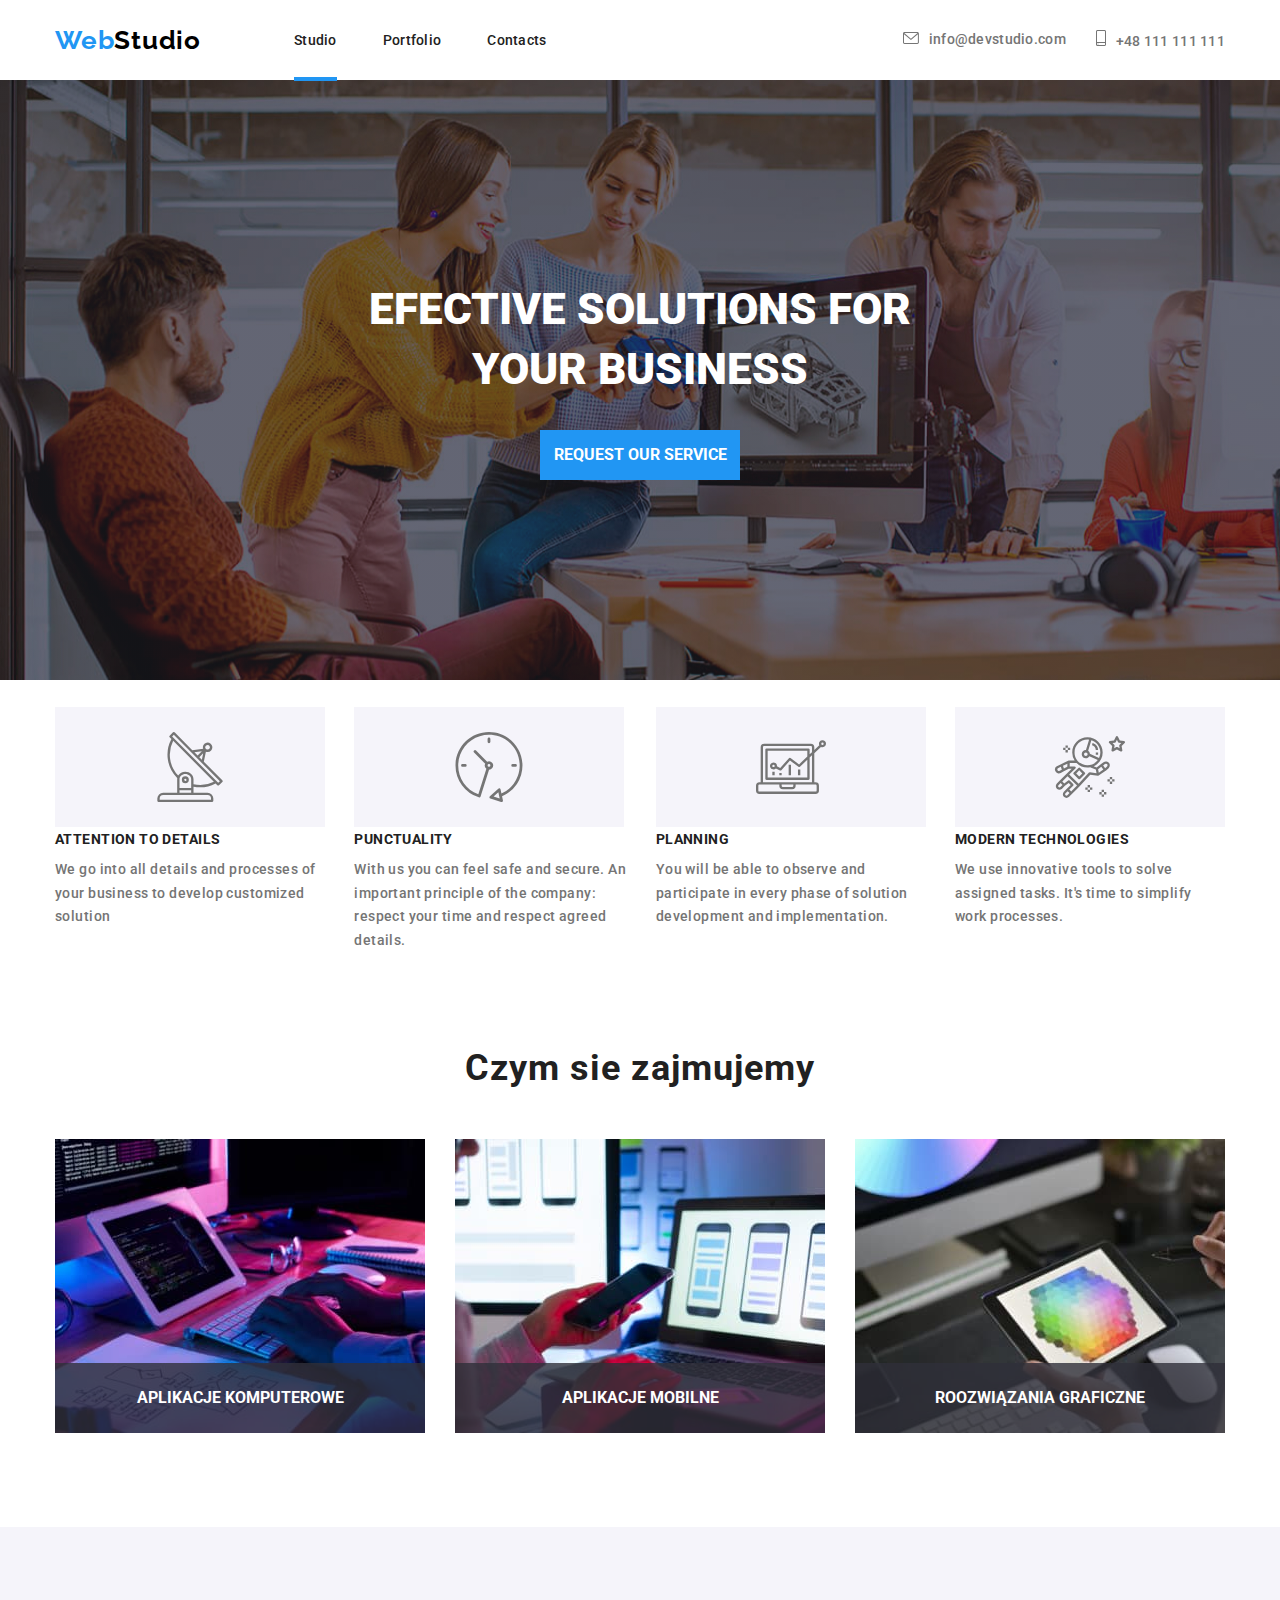
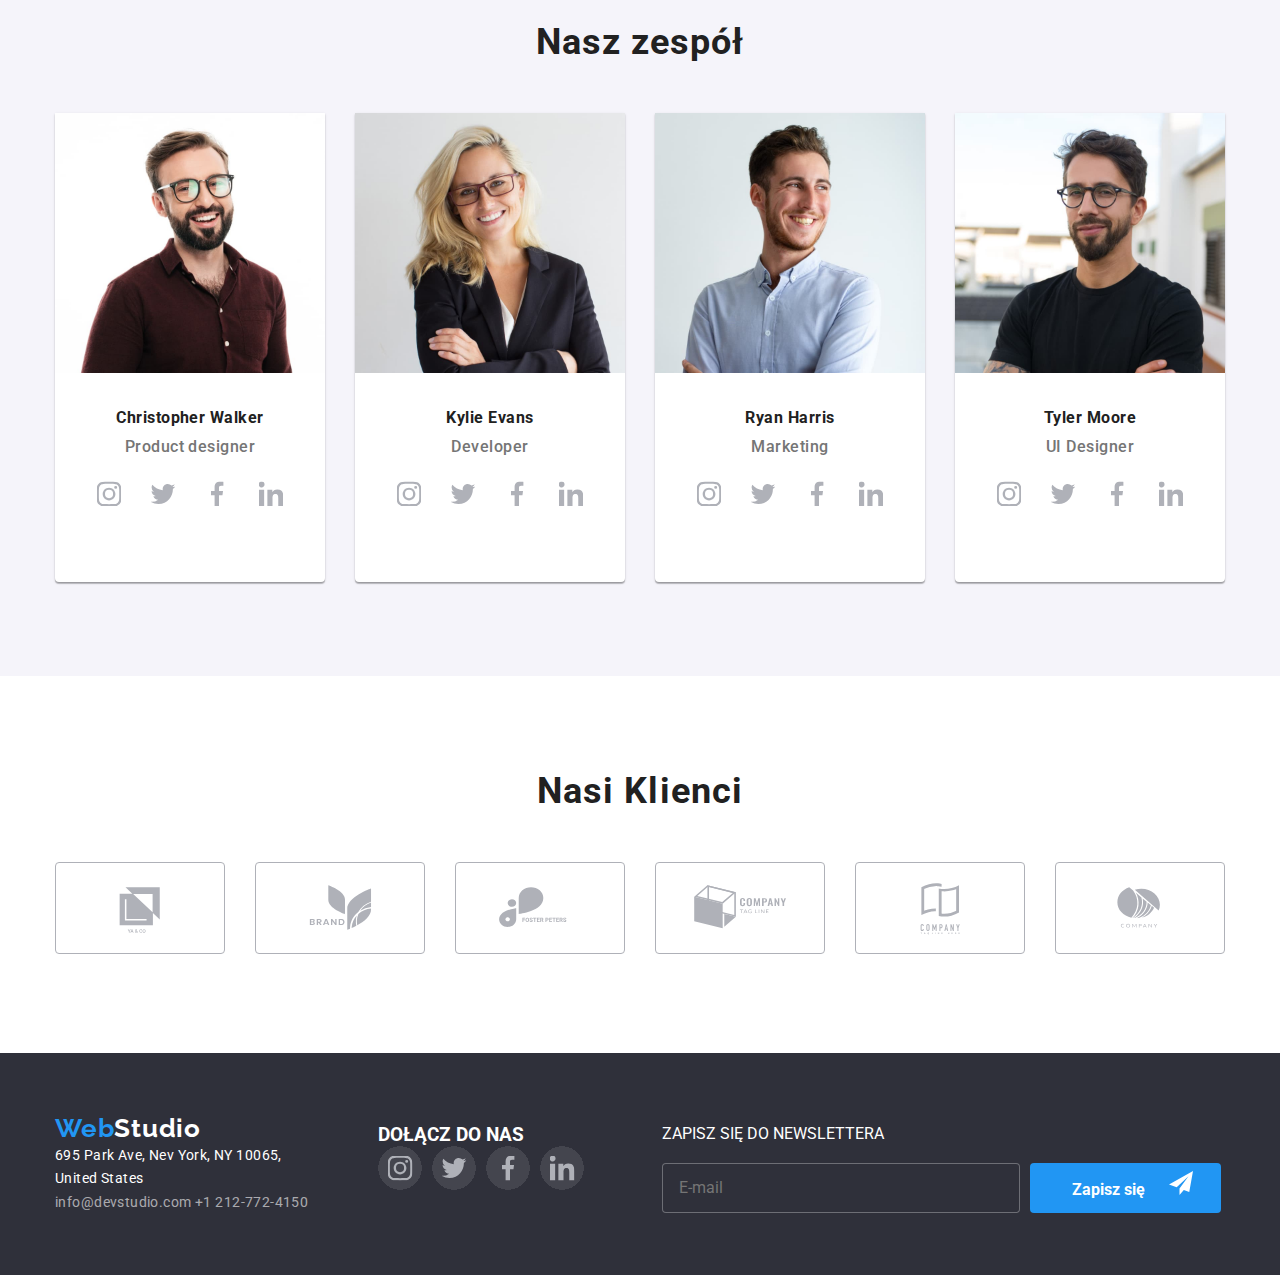
==== index.html @ 1c683b06 "Homework7" ====
<!DOCTYPE html>
<html lang="en">
<head>
    <meta charset="UTF-8">
    <meta http-equiv="X-UA-Compatible" content="IE=edge">
    <meta name="viewport" content="width=device-width, initial-scale=1.0">
    <title>Document</title>
 
    <link rel="stylesheet" href=./modern-normalize.css>
<link rel="stylesheet" href="./css/style.css">
<link rel="preconnect" href="https://fonts.googleapis.com">
<link rel="preconnect" href="https://fonts.gstatic.com" crossorigin>
<link href="https://fonts.googleapis.com/css2?family=Raleway:wght@700&family=Roboto:wght@400;500;700;900&display=swap" rel="stylesheet">
<link rel="stylesheet" href="node_modules/modern-normalize/modern-normalize.css">

</head>
<body> 
  <!-- Page header -->

  <header>
      <div class="container">
    <div class="header-container">
  
    
    <nav>
      <div class="header-navigation">
      <a class="header-navigation__logo" href="./index.html" ><span class="header-navigation__logo__logo1">Web</span><span class="header-navigation__logo__logo2">Studio</span></a>
      <ul class="header-navigation__item">
  <li>
    <a class="header-navigation__item__card1" href="#">Studio</a>
  </li>
  <li>
    <a class="header-navigation__item__card2" href="./portfolio.html">Portfolio</a>
  </li>
  <li>
    <a class="header-navigation__item__card2" href="./">Contacts</a>
  </li>
  </ul>
  </div>
  </nav>
  
   
 <div>
    <ul class="header-contact">
      <li>
      
  <a class="header-contact__linker" href="mailto:info@devstudio.com"><svg class="contact" width="16" height="12">
          <use href="./images/icons.svg/icons.svg#icon-envelope"></use>
        </svg>info@devstudio.com</a>
  </li>
  <li>
    
  <a class="header-contact__linker" href="tel:+48111111111"><svg class="contact" width="10" height="16">
          <use href="./images/icons.svg/icons.svg#icon-smartphone"></use>
        </svg>+48 111 111 111</a>
  </li>
  </ul>
</div>
</div>
      </div>
</header>


<main>
  <section>
    <div class="section-background">
  <div class="container">
  <h1 class="section-background__title" style="text-align:center" >EFECTIVE SOLUTIONS FOR<br>YOUR BUSINESS</h1>
    
  <button class="section-background__button" type="button" data-modal-open>REQUEST OUR SERVICE</button>
</div>
    </div>
</section>

<section class="section-description">
<div class="container">
  <h2 class="section-desription__header" style="text-align:center">NOWY NAGŁÓWEK DO SCHOWANIA W CSS</h2>
  
<ul class="section-description__list">
  <li><svg class="section-description__list__icon" width="270" height="120">
          <use href="./images/icons.svg/icons.svg#icon-antenna"></use>
        </svg><h3 class="section-description__list__text-title">ATTENTION TO DETAILS</h3><p class="section-description__list__text-details">We go into all details and processes of your business to develop customized solution</p></li>
  <li><svg class="section-description__list__icon" width="270" height="120">
          <use href="./images/icons.svg/icons.svg#icon-clock"></use>
        </svg><h3 class="section-description__list__text-title">PUNCTUALITY</h3><p class="section-description__list__text-details"> With us you can feel safe and secure. An important principle of the company: respect your time and respect agreed details.</p></li>
  <li><svg class="section-description__list__icon" width="270" height="120">
          <use href="./images/icons.svg/icons.svg#icon-diagram"></use>
        </svg><h3 class="section-description__list__text-title">PLANNING</h3><p class="section-description__list__text-details"> You will be able to observe and participate in every phase of solution development and implementation.</p></li>
  <li><svg class="section-description__list__icon" width="270" height="120">
          <use href="./images/icons.svg/icons.svg#icon-astronaut"></use>
        </svg><h3 class="section-description__list__text-title">MODERN TECHNOLOGIES</h3><p class="section-description__list__text-details"> We use innovative tools to solve assigned tasks. It's time to simplify work processes.</p></li>
</ul>
</div>
</section>


<section class="section-activity">
  <div class="container">
  <h2 class="section-activity__header" style="text-align:center">Czym sie zajmujemy</h2>
  <ul class="section-activity__list">

<li>
  <figure class="section-activity__pictutre">
  <img src="./images/img1.jpg" alt="Desktop apps" width="370" height="294">
  <figcaption class="section-activity__pictutre-description"><p>APLIKACJE KOMPUTEROWE</p>
  </figcaption>
  </figure>
</li>

<li>
  <figure class="section-activity__pictutre">
  <img src="images/img2.jpg" alt="Mobile apps" width="370" height="294">
   <figcaption class="section-activity__pictutre-description"><p>APLIKACJE MOBILNE</p>
  </figcaption>
  </figure>
</li>

<li>
  <figure class="section-activity__pictutre">
  <img src="images/img3.jpg" alt="Design solutions" width="370" height="294">
  <figcaption class="section-activity__pictutre-description"><p>ROOZWIĄZANIA GRAFICZNE</p>
     </figcaption>
  </figure>
</li>

</ul>
  </div>
 </section>
 <section class="section-team">
    <div class="container">
  <h2 class="section-team__header" style="text-align:center">Nasz zespół</h2>
  <ul class="section-team__list">
    <li class="section-team__picture">
  <img src="./images/img4.jpg" alt="img.1" width="270" height="260">
<h3 class="secion-team__title">Christopher Walker</h3><P class="section-team__description">Product designer</p>
  <ul class="section-team__socialicons">
  <li> <svg class="section-team__socialicons__icon" width="44" height="44">
     <use href="./images/icons.svg/icons.svg#icon-instagram"></use>
        </svg> </li>
    <li>  <svg class="section-team__socialicons__icon"  width="44" height="44">
          <use href="./images/icons.svg/icons.svg#icon-twitter"></use>
        </svg></li>
    <li>  <svg class="section-team__socialicons__icon"  width="44" height="44">
          <use href="./images/icons.svg/icons.svg#icon-facebook"></use>
        </svg></li>
    <li>  <svg class="section-team__socialicons__icon"  width="44" height="44">
          <use href="./images/icons.svg/icons.svg#icon-linkedin"></use>
        </svg></li>
        </ul>
    </li>
      

<li class="section-team__picture">

  <img src="images/img5.jpg" alt="img.2" width="270" height="260">
  <h3 class="secion-team__title">Kylie Evans </h3><p class="section-team__description">Developer</p>
     <ul class="section-team__socialicons">
   <li> <svg class="section-team__socialicons__icon"  width="44" height="44">
     <use href="./images/icons.svg/icons.svg#icon-instagram"></use>
        </svg> </li>
    <li>  <svg class="section-team__socialicons__icon"  width="44" height="44">
          <use href="./images/icons.svg/icons.svg#icon-twitter"></use>
        </svg></li>
    <li>  <svg class="section-team__socialicons__icon"  width="44" height="44">
          <use href="./images/icons.svg/icons.svg#icon-facebook"></use>
        </svg></li>
    <li>  <svg class="section-team__socialicons__icon"  width="44" height="44">
          <use href="./images/icons.svg/icons.svg#icon-linkedin"></use>
        </svg></li>
        </ul>
    </li>
 
<li class="section-team__picture">
 
  <img src="images/img6.jpg" alt="img.3" width="270" height="260">
  <h3 class="secion-team__title">Ryan Harris </h3><p class="section-team__description">Marketing</p>
      <ul class="section-team__socialicons">
  <li> <svg class="section-team__socialicons__icon"  width="44" height="44">
     <use href="./images/icons.svg/icons.svg#icon-instagram"></use>
        </svg> </li>
    <li>  <svg class="section-team__socialicons__icon"  width="44" height="44">
          <use href="./images/icons.svg/icons.svg#icon-twitter"></use>
        </svg></li>
    <li>  <svg class="section-team__socialicons__icon"  width="44" height="44">
          <use href="./images/icons.svg/icons.svg#icon-facebook"></use>
        </svg></li>
    <li>  <svg class="section-team__socialicons__icon"  width="44" height="44">
          <use href="./images/icons.svg/icons.svg#icon-linkedin"></use>
        </svg></li>
        </ul>
    </li>
 

<li class="section-team__picture">

  <img src="images/img7.jpg" alt="img.4" width="270" height="260">
  <h3 class="secion-team__title">Tyler Moore</h3><p class="section-team__description">UI Designer</p>
      <ul class="section-team__socialicons">
 <li> <svg class="section-team__socialicons__icon"  width="44" height="44">
     <use href="./images/icons.svg/icons.svg#icon-instagram"></use>
        </svg> </li>
    <li>  <svg class="section-team__socialicons__icon"  width="44" height="44">
          <use href="./images/icons.svg/icons.svg#icon-twitter"></use>
        </svg></li>
    <li>  <svg class="section-team__socialicons__icon"  width="44" height="44">
          <use href="./images/icons.svg/icons.svg#icon-facebook"></use>
        </svg></li>
    <li>  <svg class="section-team__socialicons__icon"  width="44" height="44">
          <use href="./images/icons.svg/icons.svg#icon-linkedin"></use>
        </svg></li>
        </ul>
    </li>

  
</ul>
</div>
</section>


 <section class="section-customer">
  <div class="container">
  <h2 class="section-customer__header" style="text-align:center">Nasi Klienci</h2>
<ul class="section-customer__list">
<li><svg class="section-customer__icon" width="170" height="92">   
  <use href="./images/icons.svg/icons.svg#icon-client1"></use>
        </svg>
<li><svg class="section-customer__icon" width="170" height="92">
          <use href="./images/icons.svg/icons.svg#icon-client5"></use>
        </svg>
<li><svg class="section-customer__icon" width="170" height="92">
          <use href="./images/icons.svg/icons.svg#icon-client4"></use>
        </svg>
<li><svg class="section-customer__icon" width="170" height="92">
          <use href="./images/icons.svg/icons.svg#icon-client6"></use>
        </svg>
<li><svg class="section-customer__icon" width="170" height="92">
          <use href="./images/icons.svg/icons.svg#icon-client2"></use>
        </svg>
<li><svg class="section-customer__icon" width="170" height="92">
          <use href="./images/icons.svg/icons.svg#icon-client3"></use>
        </svg>
</ul>
  </div>
</section>
</main>



  <!-- Page footer -->
  <footer>
<div class="container">
    <div class="footer2">
          <div class="footer1">
      <a class="link9" href="#" ><span class="Web">Web</span><span class="Studio1">Studio</span></a>
 <address class="address">  
   <p>695 Park Ave, Nev York, NY 10065,<br>
    United States</p>
    <a class="link10" href="mailto:info@devstudio.com">info@devstudio.com</a>
    <a class="link10" href="tel:+12127724150">+1 212-772-4150</a>
    
  </address>
</div>

<div class="join">
  <h3 class="head3">DOŁĄCZ DO NAS</h3>
    <ul class="socialicons2">
 <li> <svg class="social2" width="44" height="44">
     <use href="./images/icons.svg/icons.svg#icon-instagram"></use>
        </svg> </li>
    <li>  <svg class="social2" width="44" height="44">
          <use href="./images/icons.svg/icons.svg#icon-twitter"></use>
        </svg></li>
    <li>  <svg class="social2" width="44" height="44">
          <use href="./images/icons.svg/icons.svg#icon-facebook"></use>
        </svg></li>
    <li>  <svg class="social2" width="44" height="44">
          <use href="./images/icons.svg/icons.svg#icon-linkedin"></use>
        </svg></li>
      </ul>
        </div>
        
        
        <form class="form1">
         
            <label class="form1-label" for="email">ZAPISZ SIĘ DO NEWSLETTERA</label>
            
          <div class="form2">
            
            <input type="email" name="email" id="email" placeholder="E-mail">
            
   <button type="submit" class="email-submit">Zapisz się<svg class="iconsend" width="24" height="24">
     <use href="./images/icons.svg/icons.svg#icon-iconsend"></use>
    </svg></button>
 
          </div> </form>
    </div>
        </div>
      </footer>
        
        <div class="backdrop is-hidden" data-modal>
          <div class="modal">
    <button type="button" class="close-btn" data-modal-close> <svg class="close">
      <use href="./images/icons.svg/icons.svg#icon-close"></use></svg></button>
      
      
      <form class="modal-data">
        <h2 class="legend-modal">Zostaw swoje dane w formularzu poniżej</h2>
        <fieldset class="fieldset">
           <label class="label" for="name">Imię</label>
           <svg class="iconform">
             <use href="./images/icons.svg/icons.svg#icon-name"
             width="12"
             height="12">
            </use>
          </svg>
          <input class="input" type="text" name="text" id="name" placeholder/>
        </fieldset>

        <fieldset class="fieldset">
          <label class="label" for="phone">Telefon</label>
          <svg class="iconform2">
             <use href="./images/icons.svg/icons.svg#icon-tel"
             width="13"
             height="13">
            </use>
          </svg>
          <input class="input" type="tel" name="telephone" id="phone" placeholder/>
        </fieldset>

          <fieldset class="fieldset">
    <label class="label" for="mail">Email</label>
     <svg class="iconform">
             <use href="./images/icons.svg/icons.svg#icon-mail"
             width="15"
             height="12">
            </use>
          </svg>
          <input class="input" type="email" name="email" id="mail" placeholder/>
                 </fieldset>

 <fieldset class="fieldset1">
    <label class="label1" for="text">Komentarz</label>
        <textarea class="input2" rows="7"
         name="feedback" id="text" placeholder="Wprowadź tekst"></textarea>
      
      </fieldset>
        <label class="legal-checkbox">
          <input class="checkbox1" type="checkbox" name="legal" value="legal" />
          Oświadczam, że akceptuję <a class="legal-link" href="#">Regulamin</a> i <a class="legal-link" href="#">Politykę Prywatności</a>
          <span class="checkmark"></span>
        </label>
          <button type="submit" class="submit-form">Wyślij</button>
  
      </form>
    </div>
    </div>
      
      <script src="./js/modal.js"></script>
    </body>
</html>
---- css/style.css ----
:root{
    --brand-color:#212121;
    --brand-color-czcionka1:#757575;
    --brand-color-czcionka2:#2196F3;
    --brand-color-czcionka3:#FFFFFF;
    --brand-color-czcionka4:#000000; 
    --brand-color-background:#2F303A;
    --brand-color-background2:#F5F4FA;
    --brand-color-background3:#ECECEC;
    --brand-color-background4: #2196F3;
}
body{
    font-family: 'Roboto', sans-serif;
    color: var(--brand-color);
 }

 *, *::after, *::before { margin: 0; padding: 0; }

.container{
   
    max-width:100%;
max-width: 1200px;
margin: 0 auto;
padding: 0 15px;
}

.section-description{
    padding-bottom: 94px;
}

.section-activity{
    padding-bottom: 94px;
}

.section2{
    padding-bottom: 94px;
}

.header-navigation{
 display: flex;
    align-items: center;
   
}

.header-container{
 
  background-color: var(--brand-color-czcionka3);
     display: flex;
    align-items: center;
    justify-content: space-between;
   margin: 0 auto;
height: 80px;
 

}
.header-container-portfolio{
  background-color: var(--brand-color-czcionka3);
     display: flex;
    align-items: center;
    justify-content: space-between;
   margin: 0 auto;
height: 80px;
border-width: 1px;
border-bottom-style: solid;
border-color: var(--brand-color-background3);
}



.header-navigation__item{
    display: flex;
  justify-content: center;
  align-items: center;
  list-style: none;
  gap:46px;
}

.header-contact{
    display: flex;
   justify-content: space-between;
   gap:30px;
}

.contact{
    fill:var(--brand-color-czcionka1);
    margin-right: 10px;
    transition: 250ms;
  transition-timing-function: cubic-bezier(0.4, 0, 0.2, 1);
        }

.contact:hover{
    fill:var(--color2, #2196f3);
    stroke: var(--brand-color-czcionka2);
  
}
   



.section-description__list__icon{
    fill: var(--brand-color-czcionka1);
    background: var(--brand-color-background2);
    padding: 25px; 0;
}

.section-customer__icon{   
    fill: #AFB1B8;
    border: 1px solid #AFB1B8;
    border-radius: 4px;
    transition-property: border-color;
    transition-duration: 250ms;
    transition-timing-function: cubic-bezier(0.4, 0, 0.2, 1);
    
}

.section-customer__icon:hover,
.section-customer__icon:focus{
    border-color: var(--brand-color-background4);
    
}

    

.section-customer__icon:hover,
.section-customer__icon:focus{
 fill:var(--brand-color-background4);
  
}

.section-team__socialicons{
         display: flex;
flex-direction: row;
list-style: none;
flex-grow: 1;
gap:10px;
margin:0px 0px 30px 0px;
padding-left: 32px;
padding-bottom: 32px;

 }

 .socialicons2{
         display: flex;
flex-direction: row;
list-style: none;
flex-grow: 1;
gap:10px;


 }
 .form1-label{
     display: flex;
flex-direction:row;
list-style: none;
flex-grow: 1;
gap:10px;
padding-left: 78px;
padding-top: 72px;
 }

 .form2{
     display: flex;
flex-direction:row;
list-style: none;
flex-grow: 1;
gap:10px;
padding-top: 20px;;
padding-left: 78px;
padding-bottom: 32px;
 }

 input#email{
width:358px;
Height:50px;
border: 1px solid rgba(255, 255, 255, 0.3);
background-color:var(--brand-color-background);
border-radius: 4px;
font-family: Roboto;
font-Weight:400;
font-Size:16px;
line-height:20px;
padding-left:16px;
color:rgba(255, 255, 255, 0.6);
 }



 .label{
    position:absolute;
    top:0px;
    font-family: 'Roboto';
font-style: normal;
font-weight: 400;
font-size: 12px;
line-height: 14px;
letter-spacing: 0.01em;
color: #757575;


 }

  .label1{
    position:absolute;
    top:-24px;
    font-family: 'Roboto';
font-style: normal;
font-weight: 400;
font-size: 12px;
line-height: 14px;
letter-spacing: 0.01em;
color: #757575;

  }

.email-submit{
border: 1px solid rgba(255, 255, 255, 0.3);
background-color:var(--brand-color-background4);
border-radius: 4px;
font-family: Roboto;
color:var(--brand-color-czcionka3);
font-Weight:700;
font-Size:16px;
Line-height:30px;
cursor: pointer;
align-items: center;
   padding-left: 42px;
    padding-top: 8px;
    padding-bottom: 8px;
     border: 0px;
}



.submit-form{
 
border: 1px solid rgba(255, 255, 255, 0.3);
background-color:var(--brand-color-background4);
border-radius: 4px;
margin-top: 30px;
font-family: Roboto;
color:var(--brand-color-czcionka3);
font-Weight:700;
font-Size:16px;
Line-height:30px;
display: block;
    margin-left: auto;
    margin-right: auto;
    cursor: pointer;
    padding-left: 76px;
    padding-right: 76px;
    padding-top: 10px;
    padding-bottom: 10px;
}

.legend-modal{
    font-family: 'Roboto';
font-style: normal;
font-weight: 700;
font-size: 20px;
line-height: 23px;
text-align: center;
letter-spacing: 0.03em;
color: #212121;
margin-top: 40px;
margin-bottom: 30px;

}

.fieldset{
    display:flex;
    position: relative;
  width:100%;
  height: 100%;
    border-radius: 4px;
    margin-block: 28px;
   border-color: rgba(33, 33, 33, 0.2);
}

.fieldset1{
    display:flex;
    position: relative;
  width:100%;
height: 100%;
    border-radius: 4px;
    margin-block: 28px;
     border-color: rgba(33, 33, 33, 0.2);
}

.modal-data{
    padding-left: 40px;
    padding-right: 40px;
}

.modal-data .input{
    border: 0;
    margin-left: 40px;
    background-color: transparent;
    font-family: Roboto;
font-Weight:400;
font-Size:16px;
line-height:20px;

width: 200px;
}

.legal-checkbox{
         font-family: 'Roboto';
font-style: normal;
font-weight: 400;
font-size: 14px;
line-height: 24px;
letter-spacing: 0.03em;
color: #757575;
position:relative;
}

.legal-checkbox .checkbox1{
    position: relative;
    width: 16px;
    height: 15px;
   

}


.legal-checkbox input{
    position:absolute;
    cursor:pointer;
    width: 0;
    height:0;
    opacity: 0;
    }

    .legal-checkbox .checkmark{
        position: absolute;
        height: 16px;
        width: 15px;
        border:1px solid black;
        cursor: pointer;
        left:0;

    }

.checkmark::after{
    display:block;
content:url(../images/icons.svg/check.svg);
border:0px solid white;
position:absolute;
display: none;
top:-4px;
}

    .legal-checkbox input:checked ~ .checkmark::after{
        display:block;
    }

     .legal-checkbox input:checked ~ .checkmark{
        background-color:var(--brand-color-background4);
         transition-property: fill;
  transition: 250ms;
  transition-timing-function: cubic-bezier(0.4, 0, 0.2, 1);
     }

.iconsend{
    fill:var(--brand-color-czcionka3);
    margin-left: 24px;
    margin-right: 28px;
    display: flexbox;
   align-items: center;
  
}
.legal-link{
    color:var(--brand-color-czcionka2);
}

.modal-data .input:focus{
    outline:0;
}

.fieldset:has(input:focus){
    border-color: #2196f3;
     transition-property: fill;
  transition: 250ms;
  transition-timing-function: cubic-bezier(0.4, 0, 0.2, 1);
}

.fieldset:has(input:focus) .iconform{
    fill: #2196f3;
     transition-property: fill;
  transition: 250ms;
  transition-timing-function: cubic-bezier(0.4, 0, 0.2, 1);
}


.input{
    padding-top: 10px;
    padding-bottom: 10px;
    
}
.modal-data .input2{
    border: 0;
    background-color: transparent;
    width: 100%;
   
 font-family: Roboto;
font-weight:400;
font-size:12px;
Line-height:14.06px;
padding-left:16px;
padding-right:16px;
padding-top:12px;
padding-left:12px;
resize:none;
  position:relative;

}


.input2{
    padding-top: 10px;
    padding-bottom: 10px;

}

.modal-data .input2:focus{
    outline:0;
}

.fieldset1:has(textarea:focus){
    border-color: #2196f3;
     transition-property: fill;
  transition: 250ms;
  transition-timing-function: cubic-bezier(0.4, 0, 0.2, 1);

}

.modal-data .label{
 position:absolute;
 top:-24px;

}



.iconform{
    position:absolute;
    top:14px;
    left:15px;
    fill:#212121;
}
.iconform2{
    position:absolute;
    top:14px;
    left:15px;
    fill:#212121;
}

 .section-team__socialicons__icon{
    margin: 0.0rem;
 padding: 0.6rem;
 Fill: #AFB1B8;
 transition-property: fill;
  transition: 250ms;
  transition-timing-function: cubic-bezier(0.4, 0, 0.2, 1);

  }

  .section-team__socialicons__icon:hover{
       background: radial-gradient(circle, #2196f3 70%, #ffffff 70%);
      fill:white;
      transition-property: fill;
  transition: 250ms;
  transition-timing-function: cubic-bezier(0.4, 0, 0.2, 1);
       
    }


    .social2{
        justify-content:flex-start;
      margin: 0.0rem;
 padding: 0.6rem;
Fill: #AFB1B8;
background: radial-gradient(circle,rgba(255, 255, 255, 0.1)70% 70%, var(--brand-color-background)70%);
transition: 250ms;
  transition-timing-function: cubic-bezier(0.4, 0, 0.2, 1);
  

    }

.social2:hover{
   background: radial-gradient(circle, #2196f3 70%, var(--brand-color-background)70%);
   fill:white;

  }

.section-background__button{
        font-size: 16px;
        font-weight: 700;
         line-height: 1.875; 
            border: 0px;
    font-family: inherit;
    cursor: pointer;
    color:var(--brand-color-czcionka3);
    background-color: var(--brand-color-czcionka2);
    height: 50px;
    width: 200px;
    justify-content: center;
    transition: 250ms;
  transition-timing-function: cubic-bezier(0.4, 0, 0.2, 1);

  
 
      }
.button11{
    display: flex;
    justify-content: center;
    flex-grow: 1;
gap:8px;
    
}

     .button1{
    
        font-size: 16px;
        font-weight: 500;
         line-height: 1.625;  
            border: 0px;
            padding: 6px 22px 6px 22px;
    font-family: inherit;  
    cursor: pointer;
    justify-content: center;
    transition: 250ms;
  transition-timing-function: cubic-bezier(0.4, 0, 0.2, 1);
    
              }
             

.section-background {
    color:white;
background-size: cover;
background-position: center;
    display:flex;
    flex-direction: column;
    justify-content: center;
    padding-top: 200px;
    padding-bottom: 200px;
    max-width: 1600px; margin: 0 auto;
    background:  linear-gradient(#2F303A66, #2F303A66),url(../images/tlo.jpg);
background-repeat: repeat-x, no-repeat;
    
}

footer{
    background-color:var(--brand-color-background);
    color: var(--brand-color-czcionka3);
}
.header-navigation__logo__logo1{
    color:var(--brand-color-czcionka2);
}
.header-navigation__logo__logo2{
    color:var(--brand-color-czcionka4);
}
    .Studio1{
        color:var(--brand-color-czcionka3)
    }



.header-navigation__logo{
    font-family: "Raleway";
    font-weight: 700;
    font-size: 26px;
    line-height: 1.19;
    Line-height: 100%;
    letter-spacing: 0.03em;
     margin-right: 93px ;
     transition: 250ms;
  transition-timing-function: cubic-bezier(0.4, 0, 0.2, 1);
}

.header-navigation__item__card2{
    color:var(--brand-color);
    font-size: 14px;
    font-weight: 500;
    line-height: 1;
    letter-spacing: 0.02em;
    transition: 250ms;
  transition-timing-function: cubic-bezier(0.4, 0, 0.2, 1);
 
}
.header-navigation__item__card1{
    color:var(--brand-color);
        font-size: 14px;
        font-weight: 500;
        line-height: 1;
        letter-spacing: 0.02em;
        transition: 250ms;
  transition-timing-function: cubic-bezier(0.4, 0, 0.2, 1);

          }

          .header-navigation__item__card3{
    color:var(--brand-color);
        font-size: 14px;
        font-weight: 500;
        line-height: 1;
        letter-spacing: 0.02em;
        transition: 250ms;
  transition-timing-function: cubic-bezier(0.4, 0, 0.2, 1);

          }


.header-navigation__item__card1,
.header-navigation__item__card3{
position: relative;
}
    .header-navigation__item__card1::after{
        content:"";
        position:absolute;
        width:100%;
        height:4px;
        background-color: var(--brand-color-background4);
        bottom:-33px;
        left: 0px;
       
    }
       .header-navigation__item__card3::after{
        content:"";
        position:absolute;
        width:100%;
        height:4px;
        background-color: var(--brand-color-background4);
        bottom:-33px;
        left: 0px;
       }

    .header-navigation__item__card1:hover::after{
        color:var(--brand-color-background4);
    }

    .header-navigation__item__card3:hover::after{
        color:var(--brand-color-background4);
    }

.header-contact__linker{
    color:var(--brand-color-czcionka1);
        font-size: 14px;
        font-weight: 500;
        line-height: 1;
        letter-spacing: 0.02em;
        transition: 250ms;
  transition-timing-function: cubic-bezier(0.4, 0, 0.2, 1);
}



.link8{
    color: var(--brand-color-czcionka3);
        font-size: 14px;
        font-weight: 500;
        line-height: 1;
        letter-spacing: 0.03em;
        transition: 250ms;
  transition-timing-function: cubic-bezier(0.4, 0, 0.2, 1);
        
}
.link9{
    color: var(--brand-color-czcionka2);
    font-family: "Raleway";
        font-size: 26px;
        font-weight: 700;
        line-height: 1.19;
        letter-spacing: 0.03em;
        transition: 250ms;
  transition-timing-function: cubic-bezier(0.4, 0, 0.2, 1);
}

        .link10{
    color: rgba(255, 255, 255, 0.6);;
        font-size: 14px;
        font-weight: 400;
        line-height: 1.71;
        letter-spacing: 0.03em;
        font-style:normal;
        transition: 250ms;
  transition-timing-function: cubic-bezier(0.4, 0, 0.2, 1);

        }

.address{
        font-size: 14px;
        font-weight: 400;
        line-height: 1.71;
        letter-spacing: 0.03em;
        font-style: normal;
        color:var(--brand-color-czcionka3)
}
.section-description__list__text-title{
        font-size: 14px;
        line-height: 1.14;
        letter-spacing: 0.03em;
        padding-bottom: 10px;
}
.secion-team__title{
        font-size: 16px;
        line-height: 1.19;
        letter-spacing: 0.03em;
        text-align: center;
         margin-top: 30px;
         margin-bottom: 10px;
        
}
.head32{
        font-size: 18px;
        line-height: 2;
        letter-spacing: 0.03em;
        padding: 20px 24px 4px 24px;
}
.p3{
    color:var(--brand-color-czcionka1);
        font-size: 16px;
        font-weight: 400;
        line-height: 1,87; 
        letter-spacing: 0.03em;
         margin: 0px 24px 20px 24px;
}
        .section-activity__header,
        .section-customer__header,
        .section-team__header{
        font-size: 36px;
        line-height: 42px;
        letter-spacing: 0.03em;
        }

        .section-activity__header{
            padding-bottom: 50px;
        }

       .section-team__header{
            padding-bottom: 50px;
            padding-top: 94px;
        }
            .head2{
        font-size: 36px;
        line-height: 1.17;
        letter-spacing: 0.03em;
        }

.section-description__list__text-details{
        font-size: 14px;
        font-weight: 500;
        line-height: 1.71;
        letter-spacing: 0.03em;
        color: var(--brand-color-czcionka1);
}
.section-team__description{
    color:var(--brand-color-czcionka1);
        font-size: 16px;
        font-weight: 500;
        line-height: 1.19; 
        letter-spacing: 0.03em;
        text-align: center;
        margin-bottom: 16px;
}


.section-background__title{
        font-size: 44px;
        font-weight: 900;
         line-height: 1.36;   
         padding-bottom: 30px;
   

}
.section-background{
    text-align: center;
}

.section-description__list{
     display: flex;
flex-direction: row;
list-style: none;
flex-grow: 1;
gap:calc((100% - 3 * 30%) / 4);
}
    
  .section-activity__list{
     display: flex;
flex-direction: row;
list-style: none;
flex-grow: 1;
gap:30px; 
}

.section-activity__pictutre{
    position:relative
}
.section-activity__pictutre > img{
    display:block;
}

.section-activity__pictutre-description{
display: flex;
position: absolute;
width: 100%;
height: 70px;
bottom: 0px;
background: rgba(47, 48, 58, 0.8);
justify-content:center;
align-items:center;
  font-family:14px;
  font-weight: 700;
  color:var(--brand-color-czcionka3);
 }

 .section-team__list{
     display: flex;
flex-direction: row;
list-style: none;
flex-grow: 1;
gap: 30px;
align-items: center;
padding-bottom: 94px;
}  

.section-team{
    background-color: var(--brand-color-background2);
   

}

.head321{
     display: flex;
     list-style: none;
flex-wrap: wrap;
justify-content: center;
flex-grow: 1;
gap:30px;
}

.head3211{
    flex-basis:calc((100% - 60px) / 3);
    transition: 250ms;
  transition-timing-function: cubic-bezier(0.4, 0, 0.2, 1);

}

.section-customer__header{
    padding-bottom: 50px;
    padding-top: 94px;
}

 .section-customer__list{
     display: flex;
flex-direction: row;
list-style: none;
flex-grow: 1;
gap:30px;
padding-bottom: 94px;
 }

.picture{
    display: block; 
}

.head3211:hover{
    box-shadow: 0px 1px 1px rgba(0, 0, 0, 0.12), 0px 4px 4px rgba(0, 0, 0, 0.06), 1px 4px 6px rgba(0, 0, 0, 0.16);
}

.footer1{
    padding-top: 60px;
    padding-bottom: 60px;
}

.footer2{
    display:flex;
    
}

.join{
    padding-top: 72px;
    margin-left: 70px;
}

.header-navigation__logo:hover,
.header-navigation__item__card1:hover,
.header-navigation__item__card2:hover,
.header-navigation__item__card3:hover,
.link8:hover,
.link9:hover,
.link10:hover


{
  color:var(--brand-color-czcionka2);
 
}
.header-navigation__logo:focus,
.header-navigation__item__card1:focus,
.header-navigation__item__card2:focus,
.header-navigation__item__card3:focus
.link8:focus,
.link9:focus,
.link10:focus
{

    color:var(--brand-color3);

}

.header-contact__linker:focus,
.header-contact__linker:hover{
cursor:pointer;
color:var(--brand-color-czcionka2);
--color4:var(--brand-color-czcionka2);
--color2:var(var(--brand-color-czcionka2))

}
.section-background__button:hover,
.section-background__button:focus{
color:var(--brand-color);
}

.button1:hover,
.button1:focus{
    color:var(--brand-color-czcionka3);
    background-color: var(--brand-color-background4);
 box-shadow: 0px 1px 1px rgba(0, 0, 0, 0.12), 0px 4px 4px rgba(0, 0, 0, 0.06), 1px 4px 6px rgba(0, 0, 0, 0.16);
}


.header-navigation__logo,
.header-navigation__item__card1,
.header-navigation__item__card2,
.header-navigation__item__card3,
.header-contact__linker,
.link8,
.link9,
.link10{
 text-decoration: none;
}



ul{
    list-style-type: none;
}

.section-desription__header,
.head11{
visibility: hidden;
}
.border{
    border: 1px solid #EEEEEE; border-top: none;
    }

.section-team__picture{
    box-shadow: 0px 1px 3px rgba(0, 0, 0, 0.12), 0px 1px 1px rgba(0, 0, 0, 0.14), 0px 2px 1px rgba(0, 0, 0, 0.2);
border-radius: 0px 0px 4px 4px;
background:#ffffff;

}
.backdrop{
    position:fixed;
    left:0;
    top:0;
    width:100%;
    height:100%;
    background-color: rgba(0,0,0,0.1);
    transition: transform .35s;
}
.modal{
    position:absolute;
    top:50%;
    left:50%;
    transform:translate(-50%,-50%);
    width:528px;
    height:581px;
    background-color: #fff;

}
.close-btn{
        position:absolute;
    top:8px;
    right:8px;
    width:30px;
    height:30px;
    background-color: #fff;
    border:1px solid rgba(0,0,0,0.1);
    border-radius:50%;
    cursor:pointer;
}
.close{
    position:absolute;
    top:8px;
    right:8px;
    width:11px;
    height:11px; 
}

.is-hidden{
opacity:0;
visibility:hidden;
pointer-events:none;
transform:scale(-0.3, 0.3);

}
.box{
    position: relative;
  overflow: hidden;
}
.head3211{
    position: relative;
    overflow: hidden;
}

.box:hover .overlay {
  transform: translatex(0);
}
.head3211:hover .overlay{
    transform: translatex(0);
}

.overlay {
  position: absolute;
  top: 0;
  left: 0;
  width: 100%;
  height: 100%;
  background-color: rgba(33, 150, 243, 0.9);

  transform: translateY(100%);
  transition: transform 250ms ease;
}

.overlay > p {
  color: #fff;
  margin: 0;
  padding: 49px;
  padding-left: 29px;
  padding-right: 45px;
  font-size: 18 px;
  line-height: 28px;
  font-family: "roboto";
  font-weight: 400;
}
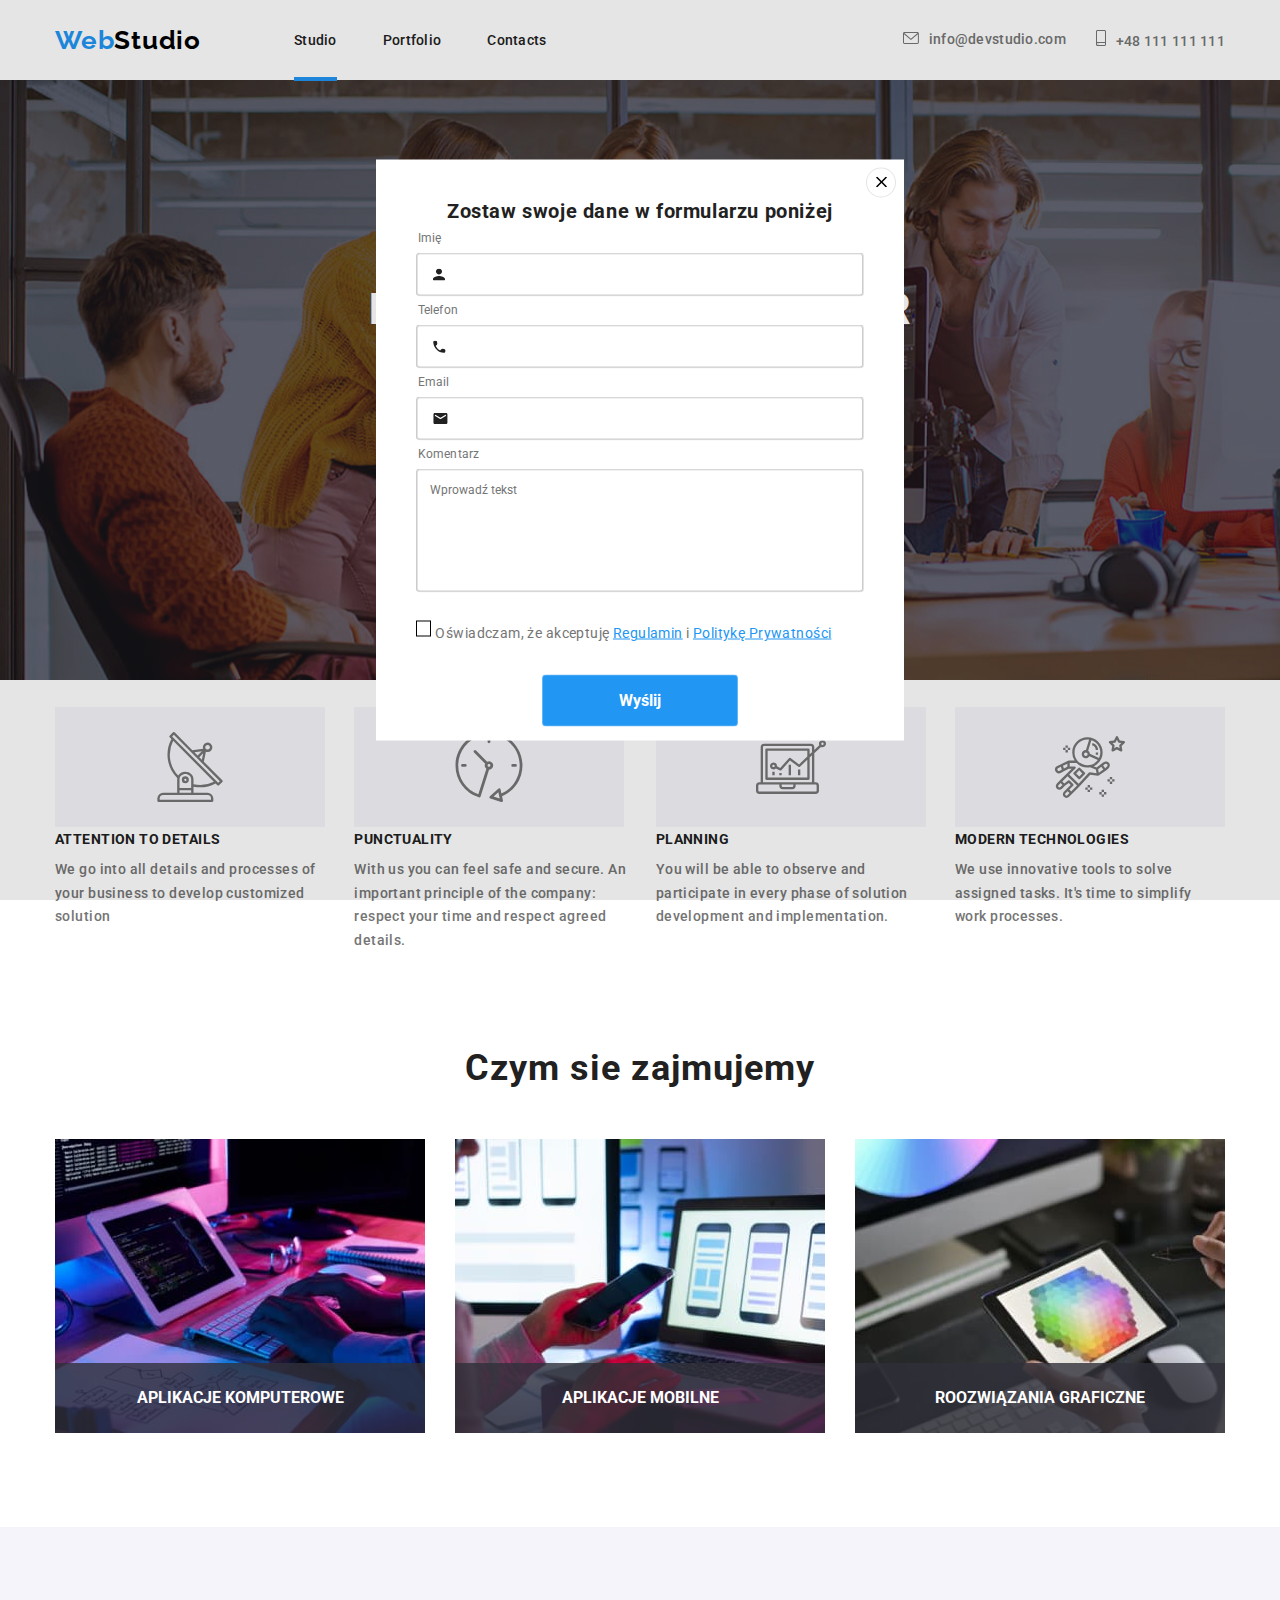
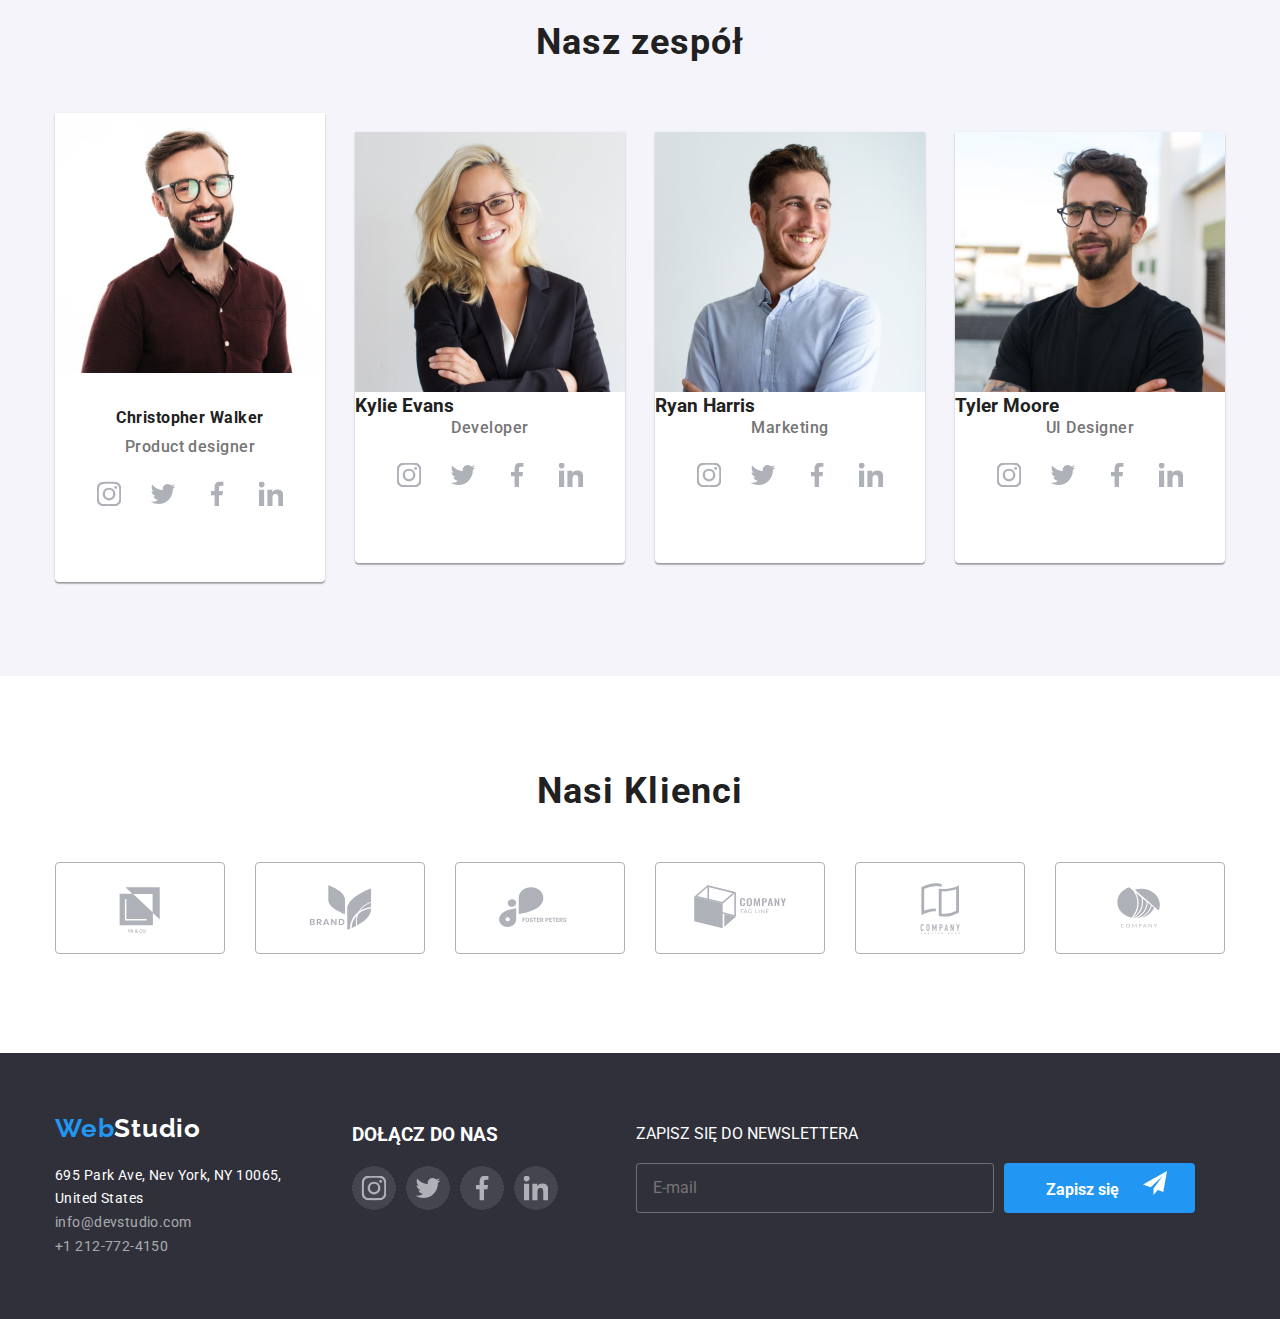
==== commit 60144440: "Homework7" ====
--- a/index.html
+++ b/index.html
@@ -132,7 +132,7 @@
   <ul class="section-team__list">
     <li class="section-team__picture">
   <img src="./images/img4.jpg" alt="img.1" width="270" height="260">
-<h3 class="secion-team__title">Christopher Walker</h3><P class="section-team__description">Product designer</p>
+<h3 class="section-team__title">Christopher Walker</h3><P class="section-team__description">Product designer</p>
   <ul class="section-team__socialicons">
   <li> <svg class="section-team__socialicons__icon" width="44" height="44">
      <use href="./images/icons.svg/icons.svg#icon-instagram"></use>
@@ -249,46 +249,47 @@
   <!-- Page footer -->
   <footer>
 <div class="container">
-    <div class="footer2">
-          <div class="footer1">
-      <a class="link9" href="#" ><span class="Web">Web</span><span class="Studio1">Studio</span></a>
- <address class="address">  
-   <p>695 Park Ave, Nev York, NY 10065,<br>
-    United States</p>
-    <a class="link10" href="mailto:info@devstudio.com">info@devstudio.com</a>
-    <a class="link10" href="tel:+12127724150">+1 212-772-4150</a>
-    
+    <div class="section-footer">
+          <div class="section-footer__contact">
+      <a class="section-footer__contact__logo" href="#" ><span class="section-footer__contact__logo1">Web</span><span class="section-footer__contact__logo2">Studio</span></a>
+ <address>
+  <ul class="section-footer__address">  
+   <li><p>695 Park Ave, Nev York, NY 10065,<br>
+    United States</p></li>
+    <li><a class="section-footer__address__linker" href="mailto:info@devstudio.com">info@devstudio.com</a></li>
+    <li><a class="section-footer__address__linker" href="tel:+12127724150">+1 212-772-4150</a></li>
+  </ul>
   </address>
 </div>
 
-<div class="join">
-  <h3 class="head3">DOŁĄCZ DO NAS</h3>
-    <ul class="socialicons2">
- <li> <svg class="social2" width="44" height="44">
-     <use href="./images/icons.svg/icons.svg#icon-instagram"></use>
-        </svg> </li>
-    <li>  <svg class="social2" width="44" height="44">
-          <use href="./images/icons.svg/icons.svg#icon-twitter"></use>
-        </svg></li>
-    <li>  <svg class="social2" width="44" height="44">
-          <use href="./images/icons.svg/icons.svg#icon-facebook"></use>
-        </svg></li>
-    <li>  <svg class="social2" width="44" height="44">
+<div class="section-footer__social">
+  <h3 class="section-footer__social__header">DOŁĄCZ DO NAS</h3>
+    <ul class="section-footer__social__list">
+ <li> <svg class="section-footer__social__icon" width="44" height="44">
+     <use href="./images/icons.svg/icons.svg#icon-instagram"></use>
+        </svg> </li>
+    <li>  <svg class="section-footer__social__icon" width="44" height="44">
+          <use href="./images/icons.svg/icons.svg#icon-twitter"></use>
+        </svg></li>
+    <li>  <svg class="section-footer__social__icon" width="44" height="44">
+          <use href="./images/icons.svg/icons.svg#icon-facebook"></use>
+        </svg></li>
+    <li>  <svg class="section-footer__social__icon" width="44" height="44">
           <use href="./images/icons.svg/icons.svg#icon-linkedin"></use>
         </svg></li>
       </ul>
         </div>
         
         
-        <form class="form1">
+        <form class="section-footer__form">
          
-            <label class="form1-label" for="email">ZAPISZ SIĘ DO NEWSLETTERA</label>
+            <label class="section-footer__form__label" for="email">ZAPISZ SIĘ DO NEWSLETTERA</label>
             
-          <div class="form2">
+          <div class="section-footer__form__mail">
             
             <input type="email" name="email" id="email" placeholder="E-mail">
             
-   <button type="submit" class="email-submit">Zapisz się<svg class="iconsend" width="24" height="24">
+   <button type="submit" class="section-footer__button">Zapisz się<svg class="iconsend" width="24" height="24">
      <use href="./images/icons.svg/icons.svg#icon-iconsend"></use>
     </svg></button>
  
@@ -297,64 +298,64 @@
         </div>
       </footer>
         
-        <div class="backdrop is-hidden" data-modal>
-          <div class="modal">
-    <button type="button" class="close-btn" data-modal-close> <svg class="close">
+        <div class="backdrop" data-modal>
+          <div class="backdrop__modal">
+    <button type="button" class="backdrop__close-button" data-modal-close> <svg class="backdrop__close-icon">
       <use href="./images/icons.svg/icons.svg#icon-close"></use></svg></button>
       
       
-      <form class="modal-data">
-        <h2 class="legend-modal">Zostaw swoje dane w formularzu poniżej</h2>
-        <fieldset class="fieldset">
-           <label class="label" for="name">Imię</label>
-           <svg class="iconform">
+     <form class="backdrop-data">
+        <h2 class="backdrop-data__legend">Zostaw swoje dane w formularzu poniżej</h2>
+        <fieldset class="backdrop-data__fieldset">
+           <label class="backdrop-data__label" for="name">Imię</label>
+           <svg class="backdrop-data__icon">
              <use href="./images/icons.svg/icons.svg#icon-name"
              width="12"
              height="12">
             </use>
           </svg>
-          <input class="input" type="text" name="text" id="name" placeholder/>
+          <input class="backdrop-data__input" type="text" name="text" id="name" placeholder/>
         </fieldset>
 
-        <fieldset class="fieldset">
-          <label class="label" for="phone">Telefon</label>
-          <svg class="iconform2">
+        <fieldset class="backdrop-data__fieldset">
+          <label class="backdrop-data__label" for="phone">Telefon</label>
+          <svg class="backdrop-data__icon">
              <use href="./images/icons.svg/icons.svg#icon-tel"
              width="13"
              height="13">
             </use>
           </svg>
-          <input class="input" type="tel" name="telephone" id="phone" placeholder/>
+          <input class="backdrop-data__input" type="tel" name="telephone" id="phone" placeholder/>
         </fieldset>
 
-          <fieldset class="fieldset">
-    <label class="label" for="mail">Email</label>
-     <svg class="iconform">
+          <fieldset class="backdrop-data__fieldset">
+    <label class="backdrop-data__label" for="mail">Email</label>
+     <svg class="backdrop-data__icon">
              <use href="./images/icons.svg/icons.svg#icon-mail"
              width="15"
              height="12">
             </use>
           </svg>
-          <input class="input" type="email" name="email" id="mail" placeholder/>
+          <input class="backdrop-data__input" type="email" name="email" id="mail" placeholder/>
                  </fieldset>
 
- <fieldset class="fieldset1">
-    <label class="label1" for="text">Komentarz</label>
-        <textarea class="input2" rows="7"
+ <fieldset class="backdrop-data__fieldset2">
+    <label class="backdrop-data__label2" for="text">Komentarz</label>
+        <textarea class="backdrop-data__input2" rows="7"
          name="feedback" id="text" placeholder="Wprowadź tekst"></textarea>
       
       </fieldset>
-        <label class="legal-checkbox">
-          <input class="checkbox1" type="checkbox" name="legal" value="legal" />
-          Oświadczam, że akceptuję <a class="legal-link" href="#">Regulamin</a> i <a class="legal-link" href="#">Politykę Prywatności</a>
-          <span class="checkmark"></span>
+        <label class="backdrop-data__legal-checkbox">
+          <input class="backdrop-data__legal-checkbox-checkbox" type="checkbox" name="legal" value="legal" />
+          Oświadczam, że akceptuję <a class="backdrop-data__legal-checkbox__link" href="#">Regulamin</a> i <a class="backdrop-data__legal-checkbox__link" href="#">Politykę Prywatności</a>
+          <span class="backdrop-data__legal-checkbox__checkmark"></span>
         </label>
-          <button type="submit" class="submit-form">Wyślij</button>
+          <button type="submit" class="backdrop-data__legal-checkbox__button">Wyślij</button>
   
       </form>
     </div>
     </div>
-      
+
       <script src="./js/modal.js"></script>
     </body>
 </html>
--- a/css/style.css
+++ b/css/style.css
@@ -139,7 +139,7 @@
 
  }
 
- .socialicons2{
+ .section-footer__social__list{
          display: flex;
 flex-direction: row;
 list-style: none;
@@ -148,7 +148,7 @@
 
 
  }
- .form1-label{
+ .section-footer__form__label{
      display: flex;
 flex-direction:row;
 list-style: none;
@@ -158,7 +158,7 @@
 padding-top: 72px;
  }
 
- .form2{
+ .section-footer__form__mail{
      display: flex;
 flex-direction:row;
 list-style: none;
@@ -185,7 +185,7 @@
 
 
 
- .label{
+ .backdrop-data__label{
     position:absolute;
     top:0px;
     font-family: 'Roboto';
@@ -199,7 +199,7 @@
 
  }
 
-  .label1{
+  .backdrop-data__label2{
     position:absolute;
     top:-24px;
     font-family: 'Roboto';
@@ -212,7 +212,7 @@
 
   }
 
-.email-submit{
+.section-footer__button{
 border: 1px solid rgba(255, 255, 255, 0.3);
 background-color:var(--brand-color-background4);
 border-radius: 4px;
@@ -231,7 +231,7 @@
 
 
 
-.submit-form{
+.backdrop-data__legal-checkbox__button{
  
 border: 1px solid rgba(255, 255, 255, 0.3);
 background-color:var(--brand-color-background4);
@@ -252,7 +252,7 @@
     padding-bottom: 10px;
 }
 
-.legend-modal{
+.backdrop-data__legend{
     font-family: 'Roboto';
 font-style: normal;
 font-weight: 700;
@@ -266,7 +266,7 @@
 
 }
 
-.fieldset{
+.backdrop-data__fieldset{
     display:flex;
     position: relative;
   width:100%;
@@ -276,7 +276,7 @@
    border-color: rgba(33, 33, 33, 0.2);
 }
 
-.fieldset1{
+.backdrop-data__fieldset2{
     display:flex;
     position: relative;
   width:100%;
@@ -286,12 +286,12 @@
      border-color: rgba(33, 33, 33, 0.2);
 }
 
-.modal-data{
+.backdrop-data{
     padding-left: 40px;
     padding-right: 40px;
 }
 
-.modal-data .input{
+.backdrop-data .backdrop-data__input{
     border: 0;
     margin-left: 40px;
     background-color: transparent;
@@ -303,7 +303,7 @@
 width: 200px;
 }
 
-.legal-checkbox{
+.backdrop-data__legal-checkbox{
          font-family: 'Roboto';
 font-style: normal;
 font-weight: 400;
@@ -314,7 +314,7 @@
 position:relative;
 }
 
-.legal-checkbox .checkbox1{
+.backdrop-data__legal-checkbox .backdrop-data__legal-checkbox-checkbox{
     position: relative;
     width: 16px;
     height: 15px;
@@ -323,7 +323,7 @@
 }
 
 
-.legal-checkbox input{
+.backdrop-data__legal-checkbox input{
     position:absolute;
     cursor:pointer;
     width: 0;
@@ -331,7 +331,7 @@
     opacity: 0;
     }
 
-    .legal-checkbox .checkmark{
+    .backdrop-data__legal-checkbox .backdrop-data__legal-checkbox__checkmark{
         position: absolute;
         height: 16px;
         width: 15px;
@@ -341,7 +341,7 @@
 
     }
 
-.checkmark::after{
+.backdrop-data__legal-checkbox__checkmark::after{
     display:block;
 content:url(../images/icons.svg/check.svg);
 border:0px solid white;
@@ -350,11 +350,11 @@
 top:-4px;
 }
 
-    .legal-checkbox input:checked ~ .checkmark::after{
+    .backdrop-data__legal-checkbox input:checked ~ .backdrop-data__legal-checkbox__checkmark::after{
         display:block;
     }
 
-     .legal-checkbox input:checked ~ .checkmark{
+     .backdrop-data__legal-checkbox input:checked ~ .backdrop-data__legal-checkbox__checkmark{
         background-color:var(--brand-color-background4);
          transition-property: fill;
   transition: 250ms;
@@ -369,22 +369,22 @@
    align-items: center;
   
 }
-.legal-link{
+.backdrop-data__legal-checkbox__link{
     color:var(--brand-color-czcionka2);
 }
 
-.modal-data .input:focus{
+.backdrop-data .backdrop-data__input:focus{
     outline:0;
 }
 
-.fieldset:has(input:focus){
+.backdrop-data__fieldset:has(input:focus){
     border-color: #2196f3;
      transition-property: fill;
   transition: 250ms;
   transition-timing-function: cubic-bezier(0.4, 0, 0.2, 1);
 }
 
-.fieldset:has(input:focus) .iconform{
+.backdrop-data__fieldset:has(input:focus) .backdrop-data__icon{
     fill: #2196f3;
      transition-property: fill;
   transition: 250ms;
@@ -392,12 +392,12 @@
 }
 
 
-.input{
+.backdrop-data__input{
     padding-top: 10px;
     padding-bottom: 10px;
     
 }
-.modal-data .input2{
+.backdrop-data .backdrop-data__input2{
     border: 0;
     background-color: transparent;
     width: 100%;
@@ -416,17 +416,16 @@
 }
 
 
-.input2{
+.backdrop-data__input2{
     padding-top: 10px;
     padding-bottom: 10px;
 
 }
 
-.modal-data .input2:focus{
+.backdrop-data .backdrop-data__input2:focus{
     outline:0;
 }
-
-.fieldset1:has(textarea:focus){
+.backdrop-data__fieldset2:has(textarea:focus){
     border-color: #2196f3;
      transition-property: fill;
   transition: 250ms;
@@ -434,7 +433,9 @@
 
 }
 
-.modal-data .label{
+
+
+.backdrop-data .backdrop-data__label{
  position:absolute;
  top:-24px;
 
@@ -442,18 +443,14 @@
 
 
 
-.iconform{
+.backdrop-data__icon{
     position:absolute;
     top:14px;
     left:15px;
     fill:#212121;
 }
-.iconform2{
-    position:absolute;
-    top:14px;
-    left:15px;
-    fill:#212121;
-}
+
+
 
  .section-team__socialicons__icon{
     margin: 0.0rem;
@@ -475,7 +472,7 @@
     }
 
 
-    .social2{
+    .section-footer__social__icon{
         justify-content:flex-start;
       margin: 0.0rem;
  padding: 0.6rem;
@@ -487,7 +484,7 @@
 
     }
 
-.social2:hover{
+.section-footer__social__icon:hover{
    background: radial-gradient(circle, #2196f3 70%, var(--brand-color-background)70%);
    fill:white;
 
@@ -554,13 +551,20 @@
     background-color:var(--brand-color-background);
     color: var(--brand-color-czcionka3);
 }
+
 .header-navigation__logo__logo1{
     color:var(--brand-color-czcionka2);
 }
+
+
+.section-footer__contact__logo1{
+    color:var(--brand-color-czcionka2);
+}
+
 .header-navigation__logo__logo2{
     color:var(--brand-color-czcionka4);
 }
-    .Studio1{
+    .section-footer__contact__logo2{
         color:var(--brand-color-czcionka3)
     }
 
@@ -665,7 +669,9 @@
   transition-timing-function: cubic-bezier(0.4, 0, 0.2, 1);
         
 }
-.link9{
+.section-footer__contact__logo{
+    display:block;
+    padding-bottom: 20px;
     color: var(--brand-color-czcionka2);
     font-family: "Raleway";
         font-size: 26px;
@@ -676,7 +682,7 @@
   transition-timing-function: cubic-bezier(0.4, 0, 0.2, 1);
 }
 
-        .link10{
+        .section-footer__address__linker{
     color: rgba(255, 255, 255, 0.6);;
         font-size: 14px;
         font-weight: 400;
@@ -688,7 +694,7 @@
 
         }
 
-.address{
+.section-footer__address{
         font-size: 14px;
         font-weight: 400;
         line-height: 1.71;
@@ -696,13 +702,19 @@
         font-style: normal;
         color:var(--brand-color-czcionka3)
 }
+
+.section-footer__social__header{
+    display: block;
+    padding-bottom: 20px;
+}
+
 .section-description__list__text-title{
         font-size: 14px;
         line-height: 1.14;
         letter-spacing: 0.03em;
         padding-bottom: 10px;
 }
-.secion-team__title{
+.section-team__title{
         font-size: 16px;
         line-height: 1.19;
         letter-spacing: 0.03em;
@@ -868,17 +880,17 @@
     box-shadow: 0px 1px 1px rgba(0, 0, 0, 0.12), 0px 4px 4px rgba(0, 0, 0, 0.06), 1px 4px 6px rgba(0, 0, 0, 0.16);
 }
 
-.footer1{
+.section-footer__contact{
     padding-top: 60px;
     padding-bottom: 60px;
 }
 
-.footer2{
+.section-footer{
     display:flex;
     
 }
 
-.join{
+.section-footer__social{
     padding-top: 72px;
     margin-left: 70px;
 }
@@ -888,8 +900,8 @@
 .header-navigation__item__card2:hover,
 .header-navigation__item__card3:hover,
 .link8:hover,
-.link9:hover,
-.link10:hover
+.section-footer__contact__logo:hover,
+.section-footer__address__linker:hover
 
 
 {
@@ -901,8 +913,8 @@
 .header-navigation__item__card2:focus,
 .header-navigation__item__card3:focus
 .link8:focus,
-.link9:focus,
-.link10:focus
+.section-footer__contact__logo:focus,
+.section-footer__address__linker:focus
 {
 
     color:var(--brand-color3);
@@ -936,8 +948,8 @@
 .header-navigation__item__card3,
 .header-contact__linker,
 .link8,
-.link9,
-.link10{
+.section-footer__contact__logo,
+.section-footer__address__linker{
  text-decoration: none;
 }
 
@@ -970,7 +982,7 @@
     background-color: rgba(0,0,0,0.1);
     transition: transform .35s;
 }
-.modal{
+.backdrop__modal{
     position:absolute;
     top:50%;
     left:50%;
@@ -980,7 +992,7 @@
     background-color: #fff;
 
 }
-.close-btn{
+.backdrop__close-button{
         position:absolute;
     top:8px;
     right:8px;
@@ -991,7 +1003,7 @@
     border-radius:50%;
     cursor:pointer;
 }
-.close{
+.backdrop__close-icon{
     position:absolute;
     top:8px;
     right:8px;
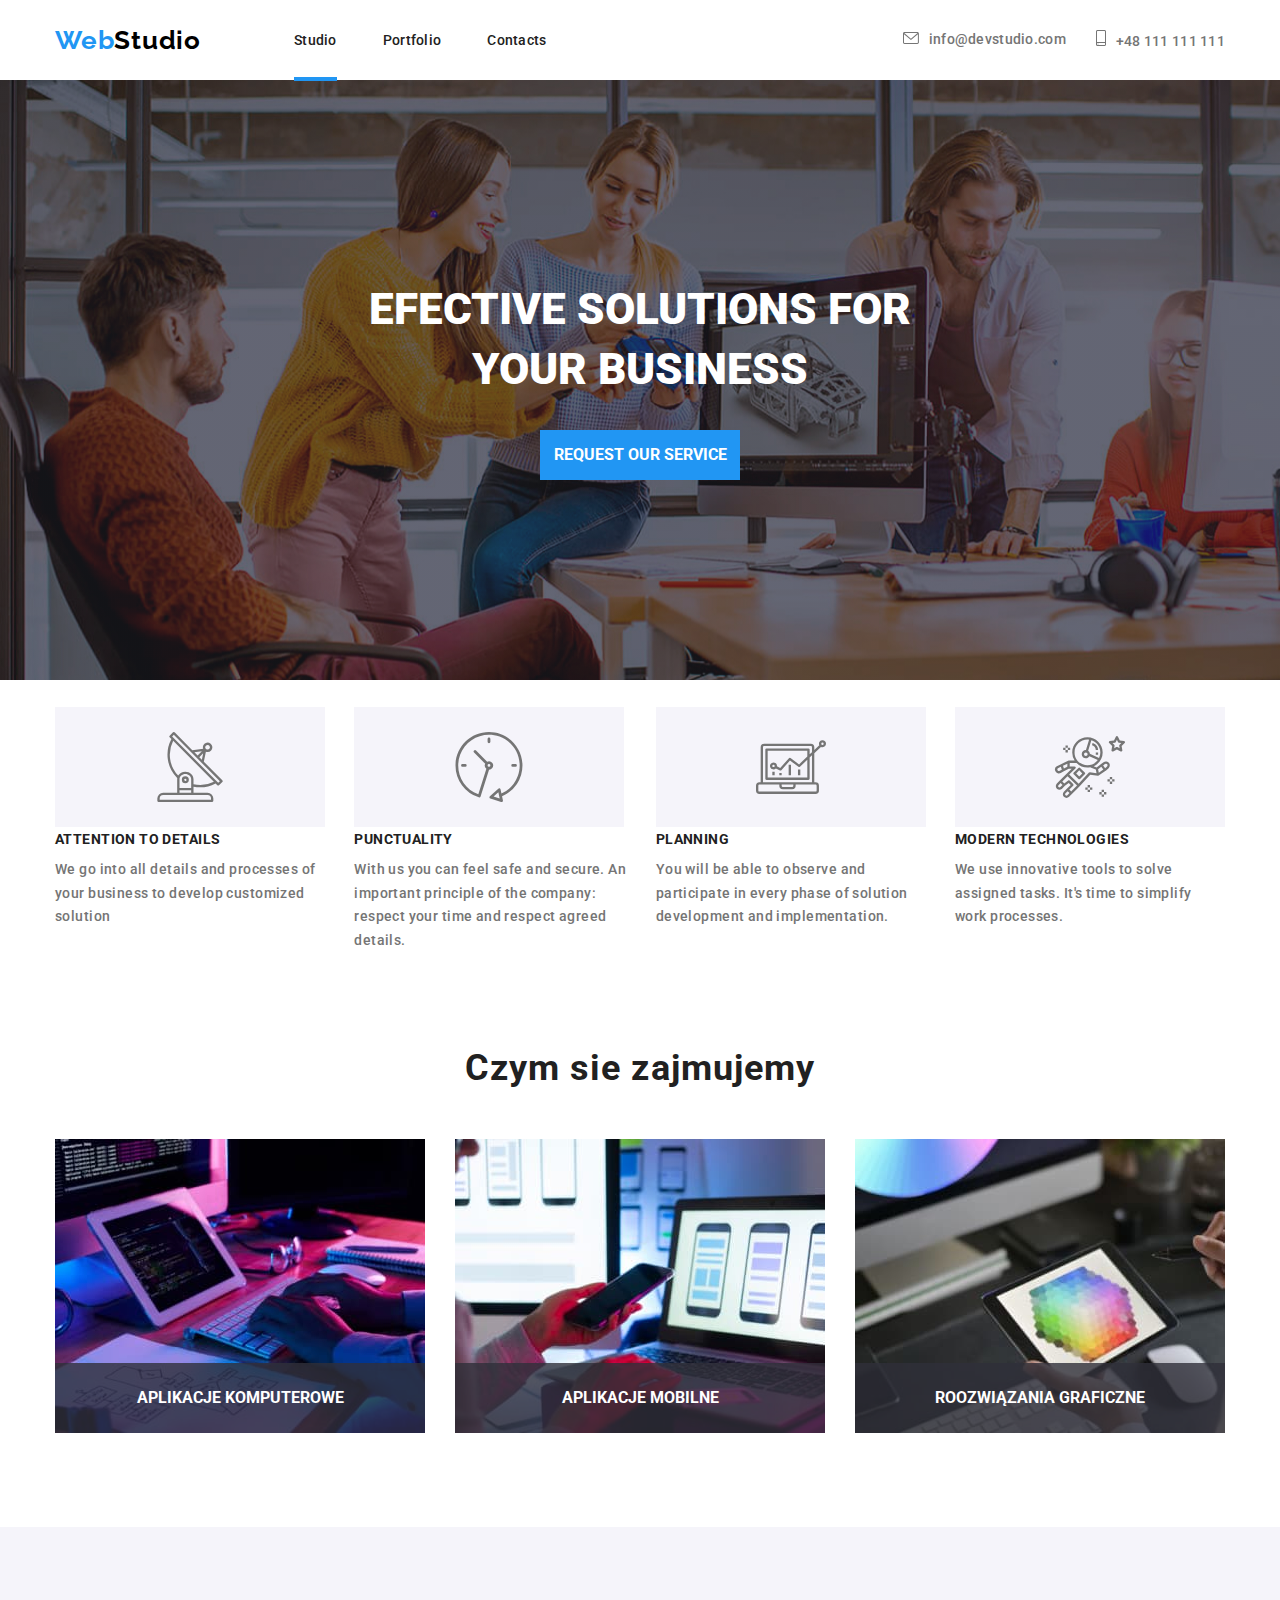
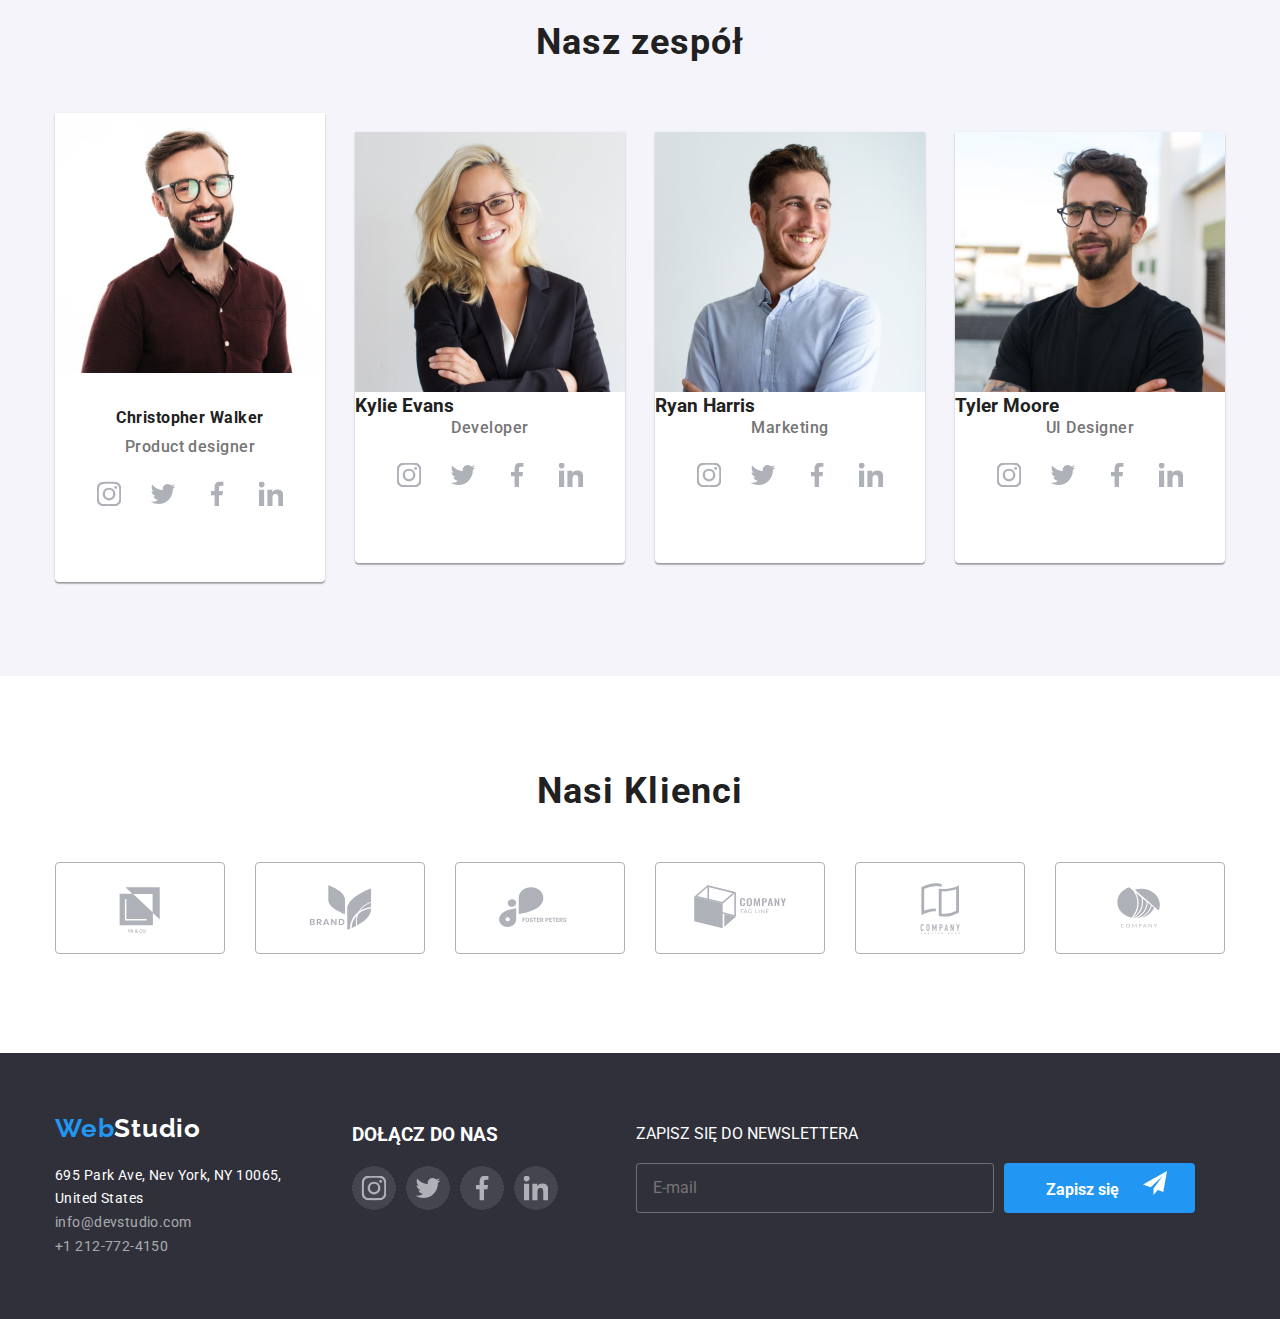
==== commit f74d26ad: "Homework7" ====
--- a/index.html
+++ b/index.html
@@ -298,7 +298,7 @@
         </div>
       </footer>
         
-        <div class="backdrop" data-modal>
+        <div class="backdrop is-hidden" data-modal>
           <div class="backdrop__modal">
     <button type="button" class="backdrop__close-button" data-modal-close> <svg class="backdrop__close-icon">
       <use href="./images/icons.svg/icons.svg#icon-close"></use></svg></button>
--- a/css/style.css
+++ b/css/style.css
@@ -513,6 +513,7 @@
     justify-content: center;
     flex-grow: 1;
 gap:8px;
+padding-top: 100px;
     
 }
 
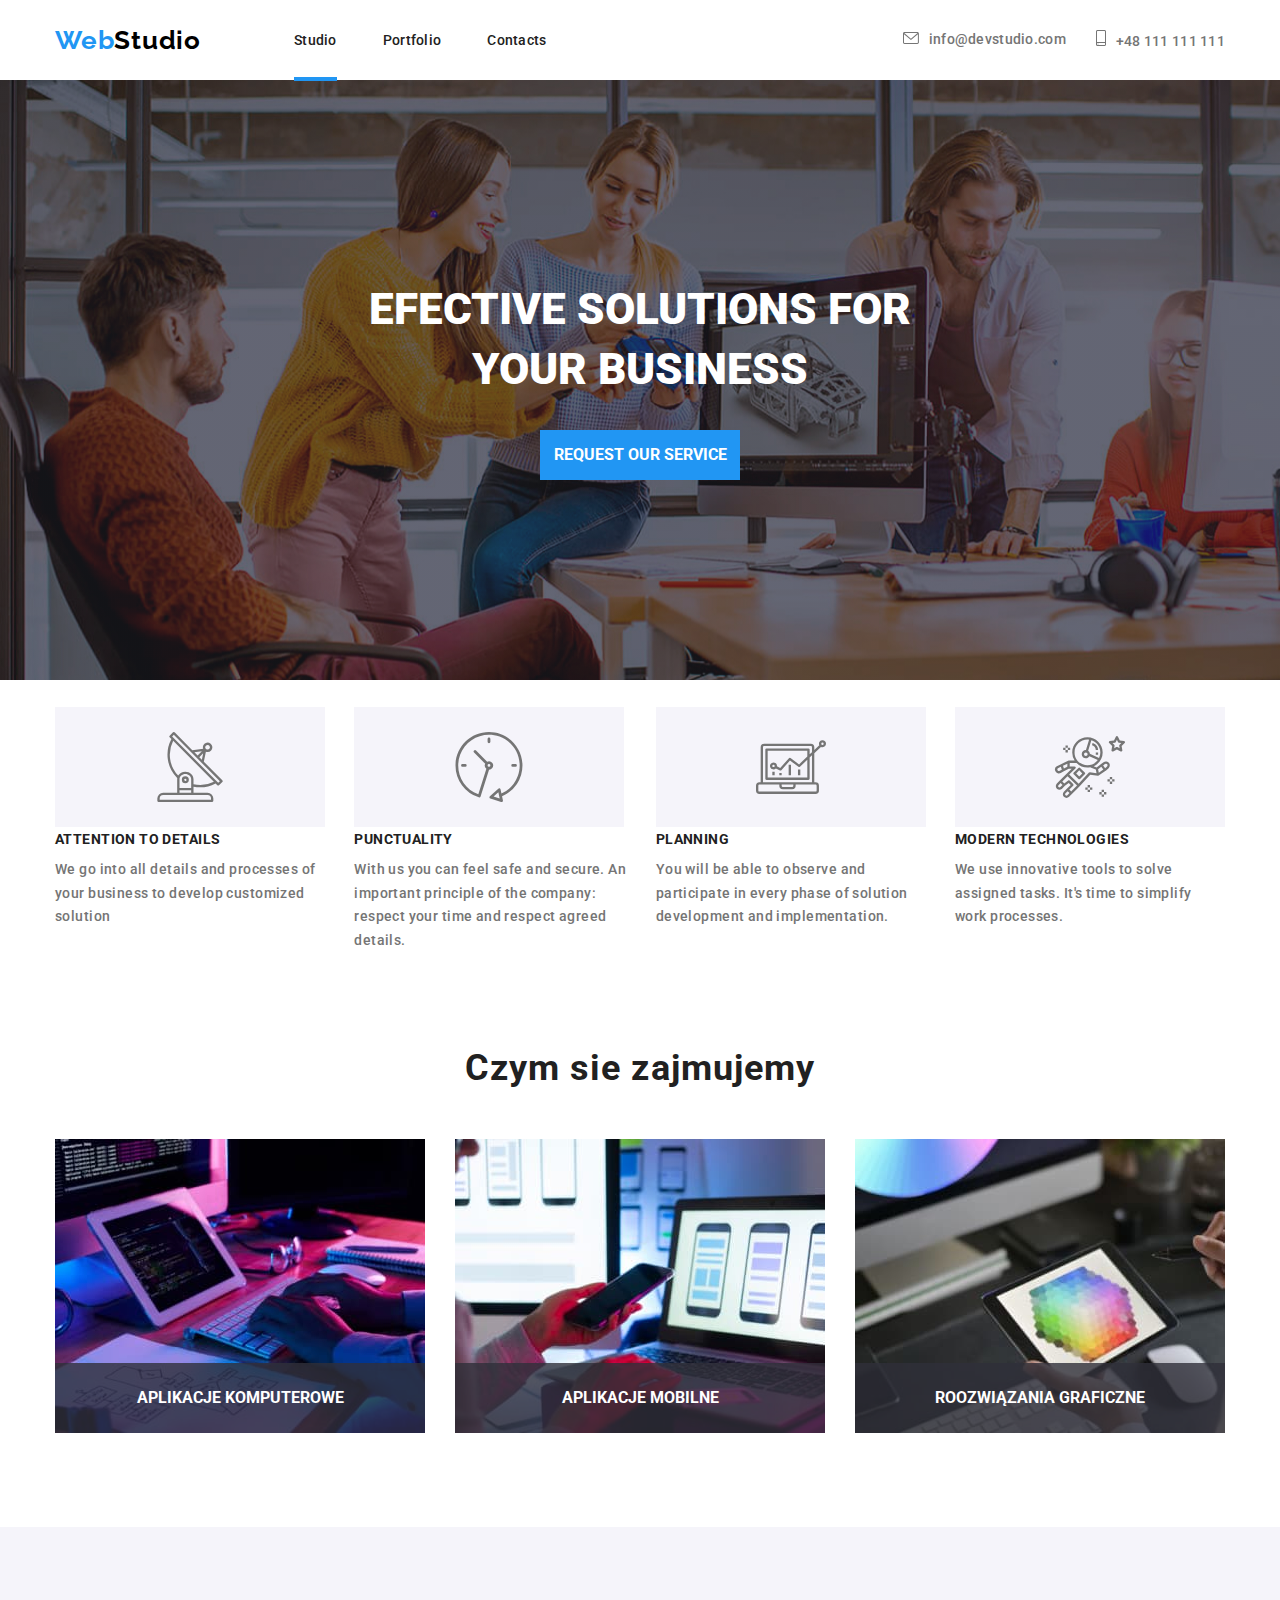
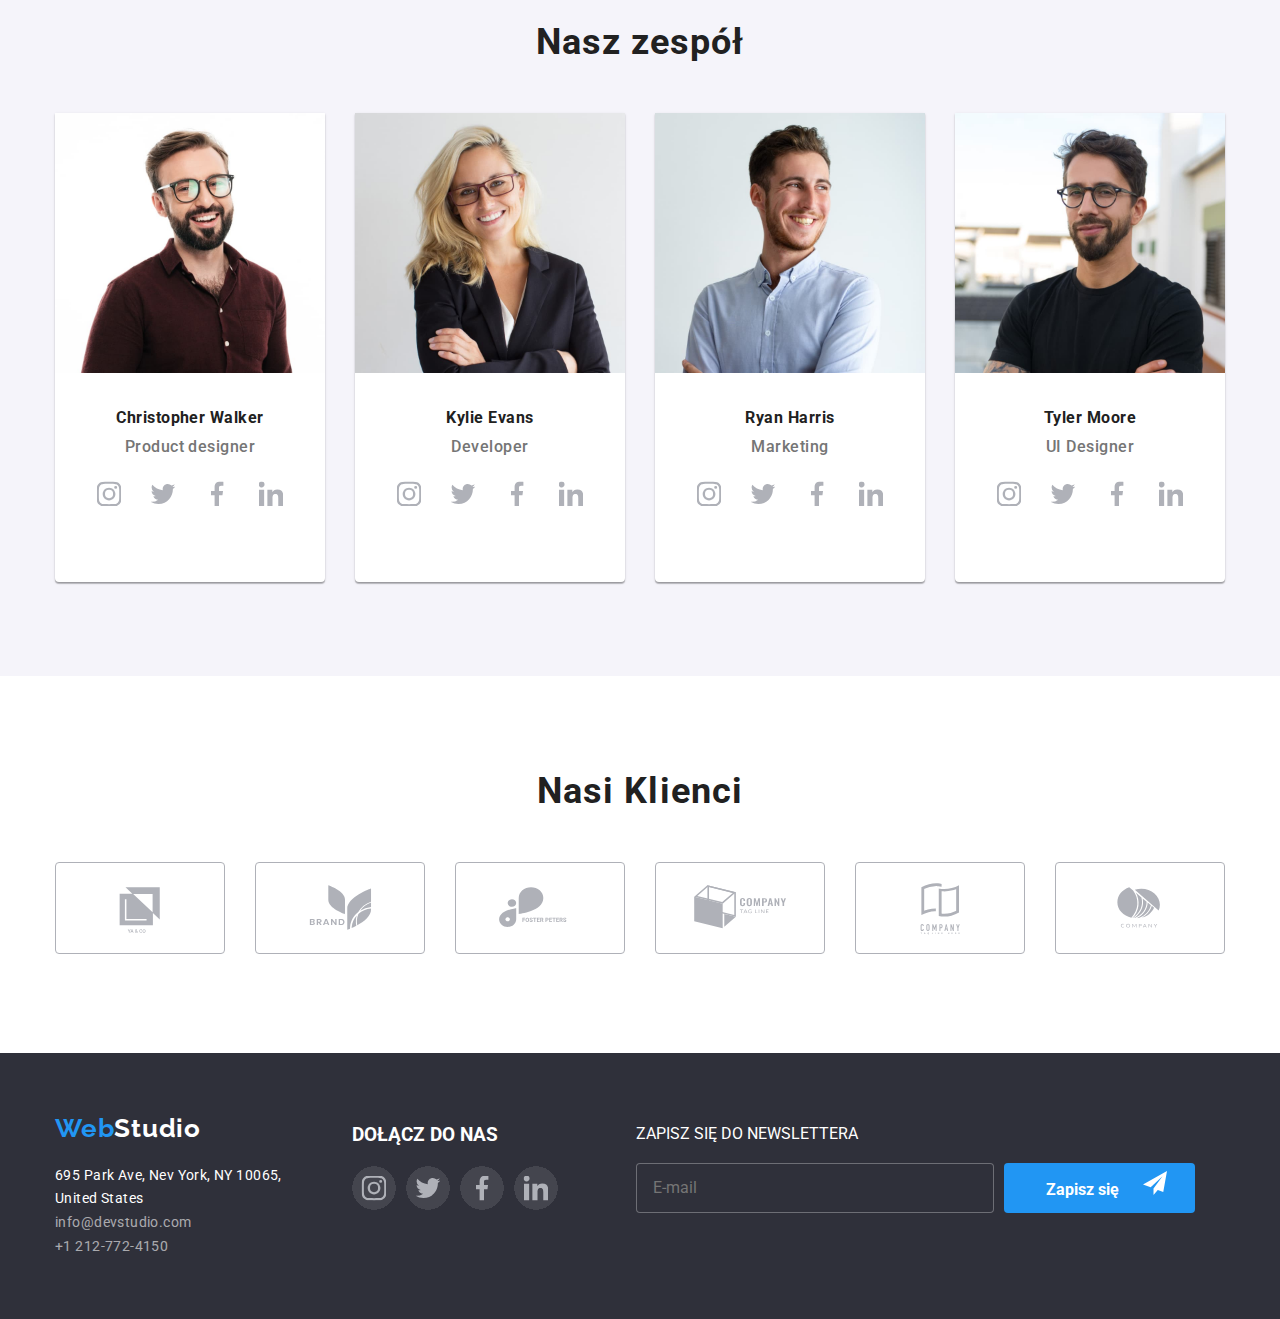
==== commit eb9ed7f1: "Homework7" ====
--- a/index.html
+++ b/index.html
@@ -44,13 +44,13 @@
     <ul class="header-contact">
       <li>
       
-  <a class="header-contact__linker" href="mailto:info@devstudio.com"><svg class="contact" width="16" height="12">
+  <a class="header-contact__linker" href="mailto:info@devstudio.com"><svg class="header-contact__link" width="16" height="12">
           <use href="./images/icons.svg/icons.svg#icon-envelope"></use>
         </svg>info@devstudio.com</a>
   </li>
   <li>
     
-  <a class="header-contact__linker" href="tel:+48111111111"><svg class="contact" width="10" height="16">
+  <a class="header-contact__linker" href="tel:+48111111111"><svg class="header-contact__link" width="10" height="16">
           <use href="./images/icons.svg/icons.svg#icon-smartphone"></use>
         </svg>+48 111 111 111</a>
   </li>
@@ -153,7 +153,7 @@
 <li class="section-team__picture">
 
   <img src="images/img5.jpg" alt="img.2" width="270" height="260">
-  <h3 class="secion-team__title">Kylie Evans </h3><p class="section-team__description">Developer</p>
+  <h3 class="section-team__title">Kylie Evans</h3><p class="section-team__description">Developer</p>
      <ul class="section-team__socialicons">
    <li> <svg class="section-team__socialicons__icon"  width="44" height="44">
      <use href="./images/icons.svg/icons.svg#icon-instagram"></use>
@@ -173,7 +173,7 @@
 <li class="section-team__picture">
  
   <img src="images/img6.jpg" alt="img.3" width="270" height="260">
-  <h3 class="secion-team__title">Ryan Harris </h3><p class="section-team__description">Marketing</p>
+  <h3 class="section-team__title">Ryan Harris </h3><p class="section-team__description">Marketing</p>
       <ul class="section-team__socialicons">
   <li> <svg class="section-team__socialicons__icon"  width="44" height="44">
      <use href="./images/icons.svg/icons.svg#icon-instagram"></use>
@@ -194,7 +194,7 @@
 <li class="section-team__picture">
 
   <img src="images/img7.jpg" alt="img.4" width="270" height="260">
-  <h3 class="secion-team__title">Tyler Moore</h3><p class="section-team__description">UI Designer</p>
+  <h3 class="section-team__title">Tyler Moore</h3><p class="section-team__description">UI Designer</p>
       <ul class="section-team__socialicons">
  <li> <svg class="section-team__socialicons__icon"  width="44" height="44">
      <use href="./images/icons.svg/icons.svg#icon-instagram"></use>
@@ -289,7 +289,7 @@
             
             <input type="email" name="email" id="email" placeholder="E-mail">
             
-   <button type="submit" class="section-footer__button">Zapisz się<svg class="iconsend" width="24" height="24">
+   <button type="submit" class="section-footer__button">Zapisz się<svg class="section-footer__icon" width="24" height="24">
      <use href="./images/icons.svg/icons.svg#icon-iconsend"></use>
     </svg></button>
  
--- a/css/style.css
+++ b/css/style.css
@@ -32,9 +32,7 @@
     padding-bottom: 94px;
 }
 
-.section2{
-    padding-bottom: 94px;
-}
+
 
 .header-navigation{
  display: flex;
@@ -81,14 +79,14 @@
    gap:30px;
 }
 
-.contact{
+.header-contact__link{
     fill:var(--brand-color-czcionka1);
     margin-right: 10px;
     transition: 250ms;
   transition-timing-function: cubic-bezier(0.4, 0, 0.2, 1);
         }
 
-.contact:hover{
+.header-contact__link:hover{
     fill:var(--color2, #2196f3);
     stroke: var(--brand-color-czcionka2);
   
@@ -361,7 +359,7 @@
   transition-timing-function: cubic-bezier(0.4, 0, 0.2, 1);
      }
 
-.iconsend{
+.section-footer__icon{
     fill:var(--brand-color-czcionka3);
     margin-left: 24px;
     margin-right: 28px;
@@ -508,7 +506,7 @@
   
  
       }
-.button11{
+.section-filters__buttons{
     display: flex;
     justify-content: center;
     flex-grow: 1;
@@ -517,7 +515,7 @@
     
 }
 
-     .button1{
+     .section-filters__buttons__button{
     
         font-size: 16px;
         font-weight: 500;
@@ -660,16 +658,6 @@
 
 
 
-.link8{
-    color: var(--brand-color-czcionka3);
-        font-size: 14px;
-        font-weight: 500;
-        line-height: 1;
-        letter-spacing: 0.03em;
-        transition: 250ms;
-  transition-timing-function: cubic-bezier(0.4, 0, 0.2, 1);
-        
-}
 .section-footer__contact__logo{
     display:block;
     padding-bottom: 20px;
@@ -724,13 +712,13 @@
          margin-bottom: 10px;
         
 }
-.head32{
+.portfolio__card-header{
         font-size: 18px;
         line-height: 2;
         letter-spacing: 0.03em;
         padding: 20px 24px 4px 24px;
 }
-.p3{
+.portfolio__card-desription{
     color:var(--brand-color-czcionka1);
         font-size: 16px;
         font-weight: 400;
@@ -843,16 +831,17 @@
 
 }
 
-.head321{
+.portfolio__list{
      display: flex;
      list-style: none;
 flex-wrap: wrap;
 justify-content: center;
 flex-grow: 1;
 gap:30px;
-}
-
-.head3211{
+padding-bottom: 94px;
+}
+
+.portfolio__card{
     flex-basis:calc((100% - 60px) / 3);
     transition: 250ms;
   transition-timing-function: cubic-bezier(0.4, 0, 0.2, 1);
@@ -873,11 +862,11 @@
 padding-bottom: 94px;
  }
 
-.picture{
+.portofolio__card-picture{
     display: block; 
 }
 
-.head3211:hover{
+.portfolio__card:hover{
     box-shadow: 0px 1px 1px rgba(0, 0, 0, 0.12), 0px 4px 4px rgba(0, 0, 0, 0.06), 1px 4px 6px rgba(0, 0, 0, 0.16);
 }
 
@@ -900,7 +889,6 @@
 .header-navigation__item__card1:hover,
 .header-navigation__item__card2:hover,
 .header-navigation__item__card3:hover,
-.link8:hover,
 .section-footer__contact__logo:hover,
 .section-footer__address__linker:hover
 
@@ -913,7 +901,6 @@
 .header-navigation__item__card1:focus,
 .header-navigation__item__card2:focus,
 .header-navigation__item__card3:focus
-.link8:focus,
 .section-footer__contact__logo:focus,
 .section-footer__address__linker:focus
 {
@@ -935,8 +922,8 @@
 color:var(--brand-color);
 }
 
-.button1:hover,
-.button1:focus{
+.section-filters__buttons__button:hover,
+.section-filters__buttons__button:focus{
     color:var(--brand-color-czcionka3);
     background-color: var(--brand-color-background4);
  box-shadow: 0px 1px 1px rgba(0, 0, 0, 0.12), 0px 4px 4px rgba(0, 0, 0, 0.06), 1px 4px 6px rgba(0, 0, 0, 0.16);
@@ -948,7 +935,6 @@
 .header-navigation__item__card2,
 .header-navigation__item__card3,
 .header-contact__linker,
-.link8,
 .section-footer__contact__logo,
 .section-footer__address__linker{
  text-decoration: none;
@@ -961,9 +947,11 @@
 }
 
 .section-desription__header,
-.head11{
-visibility: hidden;
-}
+.portfolio__header1,
+.portfolio__header2{
+visibility:hidden;
+}
+
 .border{
     border: 1px solid #EEEEEE; border-top: none;
     }
@@ -1019,23 +1007,23 @@
 transform:scale(-0.3, 0.3);
 
 }
-.box{
+.portofolio__card-box{
     position: relative;
   overflow: hidden;
 }
-.head3211{
+.portfolio__card{
     position: relative;
     overflow: hidden;
 }
 
-.box:hover .overlay {
+.portofolio__card-box:hover .portofolio__card-overlay {
   transform: translatex(0);
 }
-.head3211:hover .overlay{
+.portfolio__card:hover .portofolio__card-overlay{
     transform: translatex(0);
 }
 
-.overlay {
+.portofolio__card-overlay {
   position: absolute;
   top: 0;
   left: 0;
@@ -1047,7 +1035,7 @@
   transition: transform 250ms ease;
 }
 
-.overlay > p {
+.portofolio__card-overlay > p {
   color: #fff;
   margin: 0;
   padding: 49px;
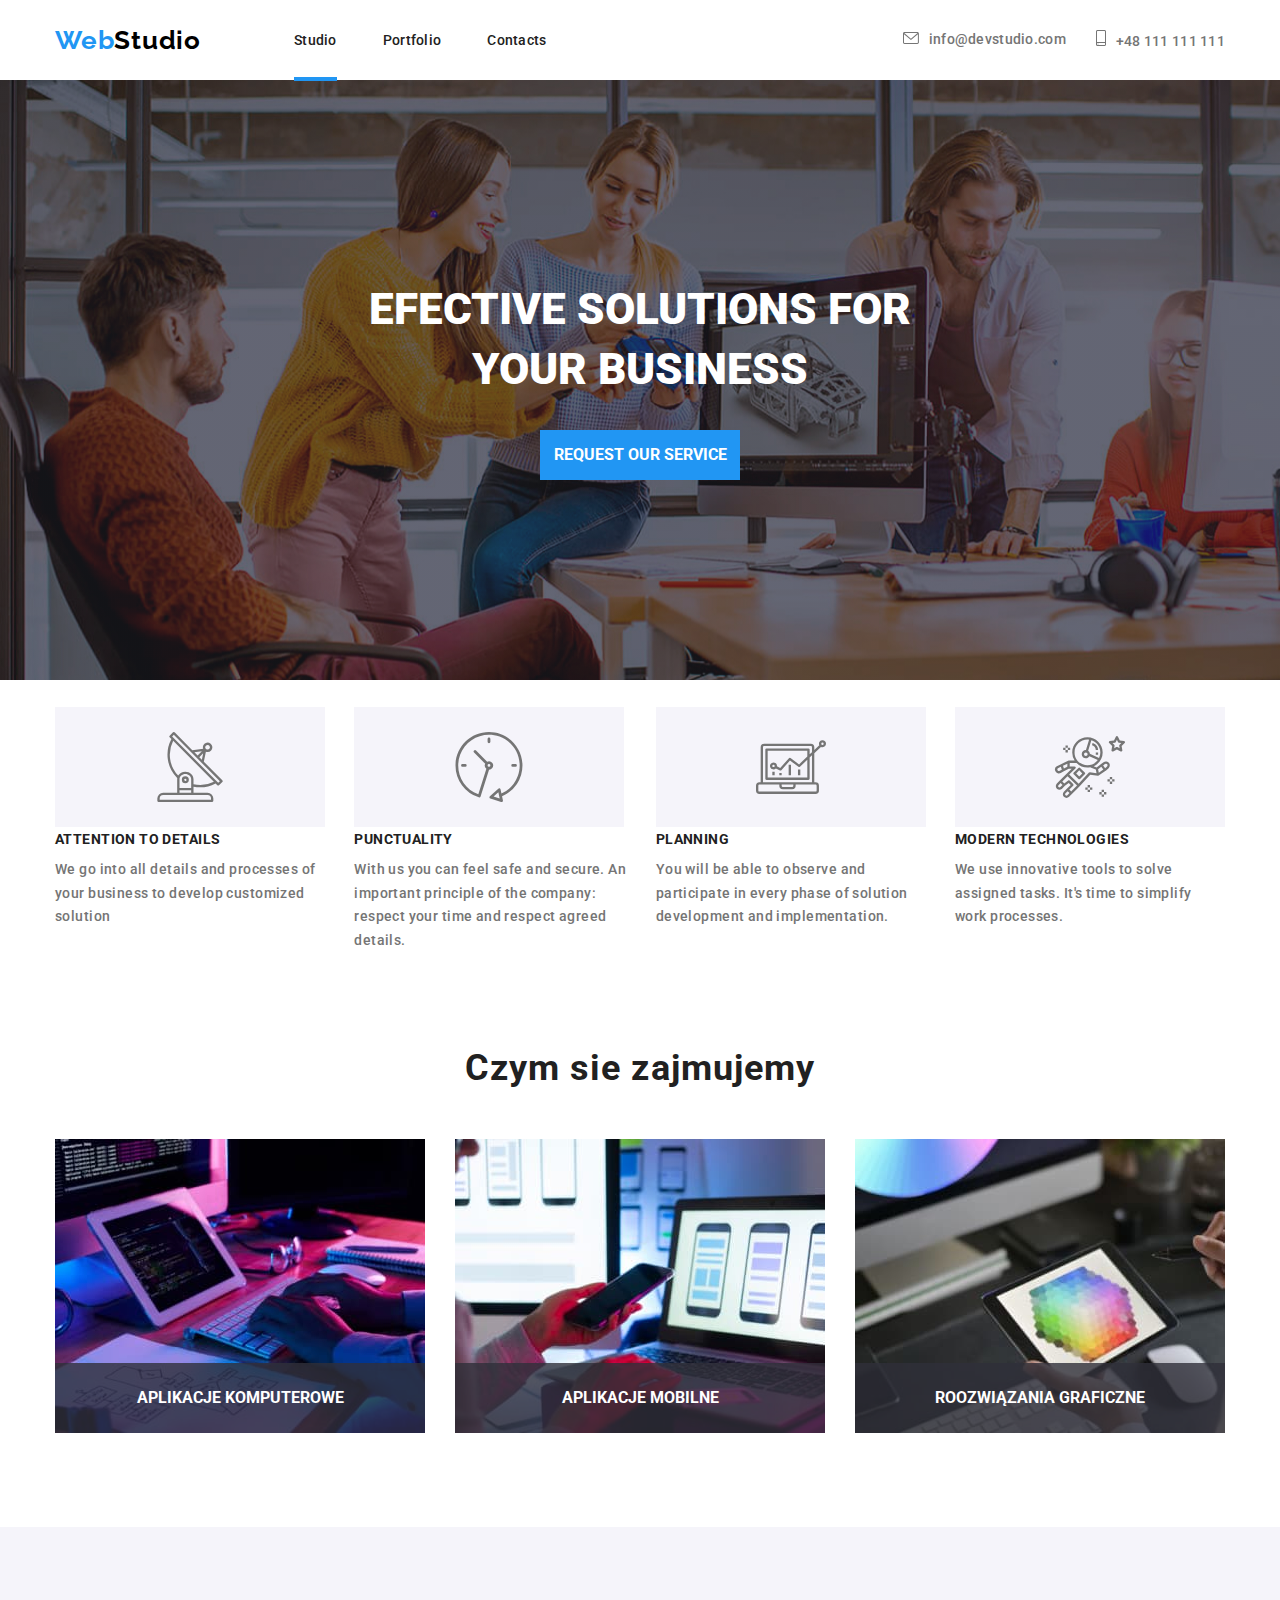
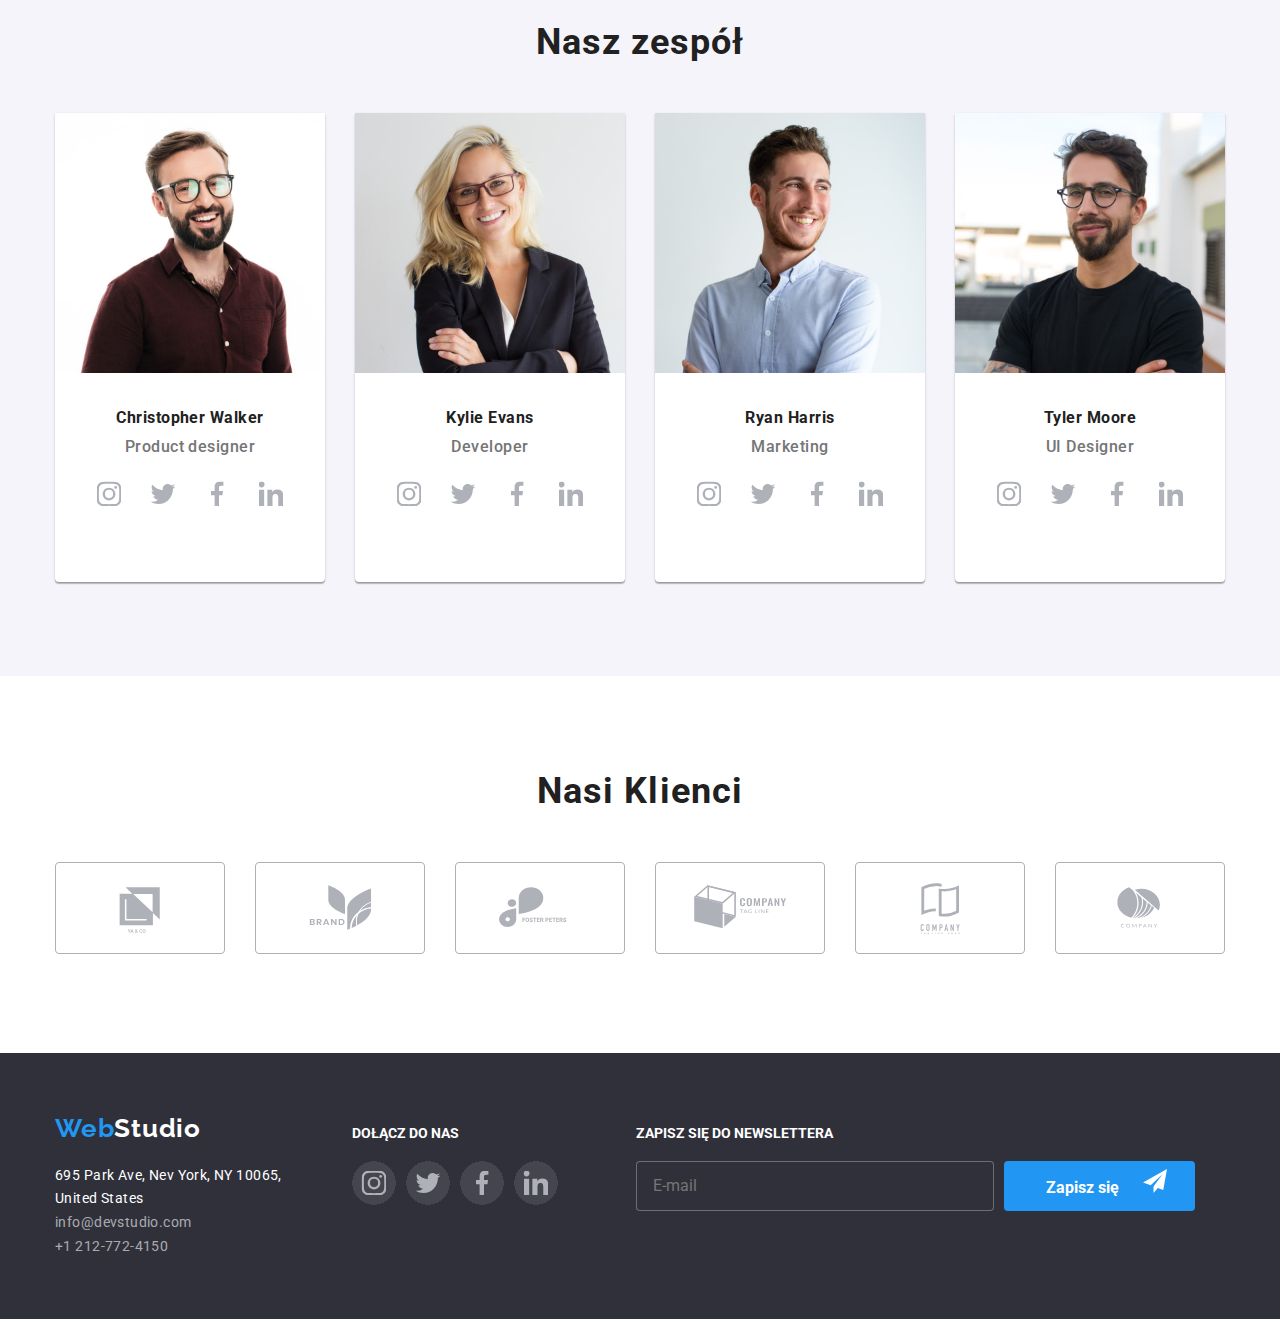
==== commit 46dab108: "Homework7" ====
--- a/index.html
+++ b/index.html
@@ -308,10 +308,9 @@
         <h2 class="backdrop-data__legend">Zostaw swoje dane w formularzu poniżej</h2>
         <fieldset class="backdrop-data__fieldset">
            <label class="backdrop-data__label" for="name">Imię</label>
-           <svg class="backdrop-data__icon">
-             <use href="./images/icons.svg/icons.svg#icon-name"
-             width="12"
+           <svg class="backdrop-data__icon" width="12"
              height="12">
+             <use href="./images/icons.svg/icons.svg#icon-name">
             </use>
           </svg>
           <input class="backdrop-data__input" type="text" name="text" id="name" placeholder/>
@@ -319,10 +318,9 @@
 
         <fieldset class="backdrop-data__fieldset">
           <label class="backdrop-data__label" for="phone">Telefon</label>
-          <svg class="backdrop-data__icon">
-             <use href="./images/icons.svg/icons.svg#icon-tel"
-             width="13"
+          <svg class="backdrop-data__icon" width="13"
              height="13">
+             <use href="./images/icons.svg/icons.svg#icon-tel">
             </use>
           </svg>
           <input class="backdrop-data__input" type="tel" name="telephone" id="phone" placeholder/>
@@ -330,10 +328,9 @@
 
           <fieldset class="backdrop-data__fieldset">
     <label class="backdrop-data__label" for="mail">Email</label>
-     <svg class="backdrop-data__icon">
-             <use href="./images/icons.svg/icons.svg#icon-mail"
-             width="15"
+     <svg class="backdrop-data__icon" width="15"
              height="12">
+             <use href="./images/icons.svg/icons.svg#icon-mail">
             </use>
           </svg>
           <input class="backdrop-data__input" type="email" name="email" id="mail" placeholder/>
--- a/css/style.css
+++ b/css/style.css
@@ -154,6 +154,10 @@
 gap:10px;
 padding-left: 78px;
 padding-top: 72px;
+    font-family: Roboto;
+font-Weight:700;
+font-size: 14px;   
+line-height:16.41px;
  }
 
  .section-footer__form__mail{
@@ -240,7 +244,8 @@
 font-Weight:700;
 font-Size:16px;
 Line-height:30px;
-display: block;
+display: flex;
+align-items: center;
     margin-left: auto;
     margin-right: auto;
     cursor: pointer;
@@ -375,14 +380,14 @@
     outline:0;
 }
 
-.backdrop-data__fieldset:has(input:focus){
+.backdrop-data__fieldset:focus-within{
     border-color: #2196f3;
      transition-property: fill;
   transition: 250ms;
   transition-timing-function: cubic-bezier(0.4, 0, 0.2, 1);
 }
 
-.backdrop-data__fieldset:has(input:focus) .backdrop-data__icon{
+.backdrop-data__fieldset:focus-within .backdrop-data__icon{
     fill: #2196f3;
      transition-property: fill;
   transition: 250ms;
@@ -695,6 +700,10 @@
 .section-footer__social__header{
     display: block;
     padding-bottom: 20px;
+    font-family: Roboto;
+font-Weight:700;
+font-size: 14px;   
+line-height:16.41px;
 }
 
 .section-description__list__text-title{
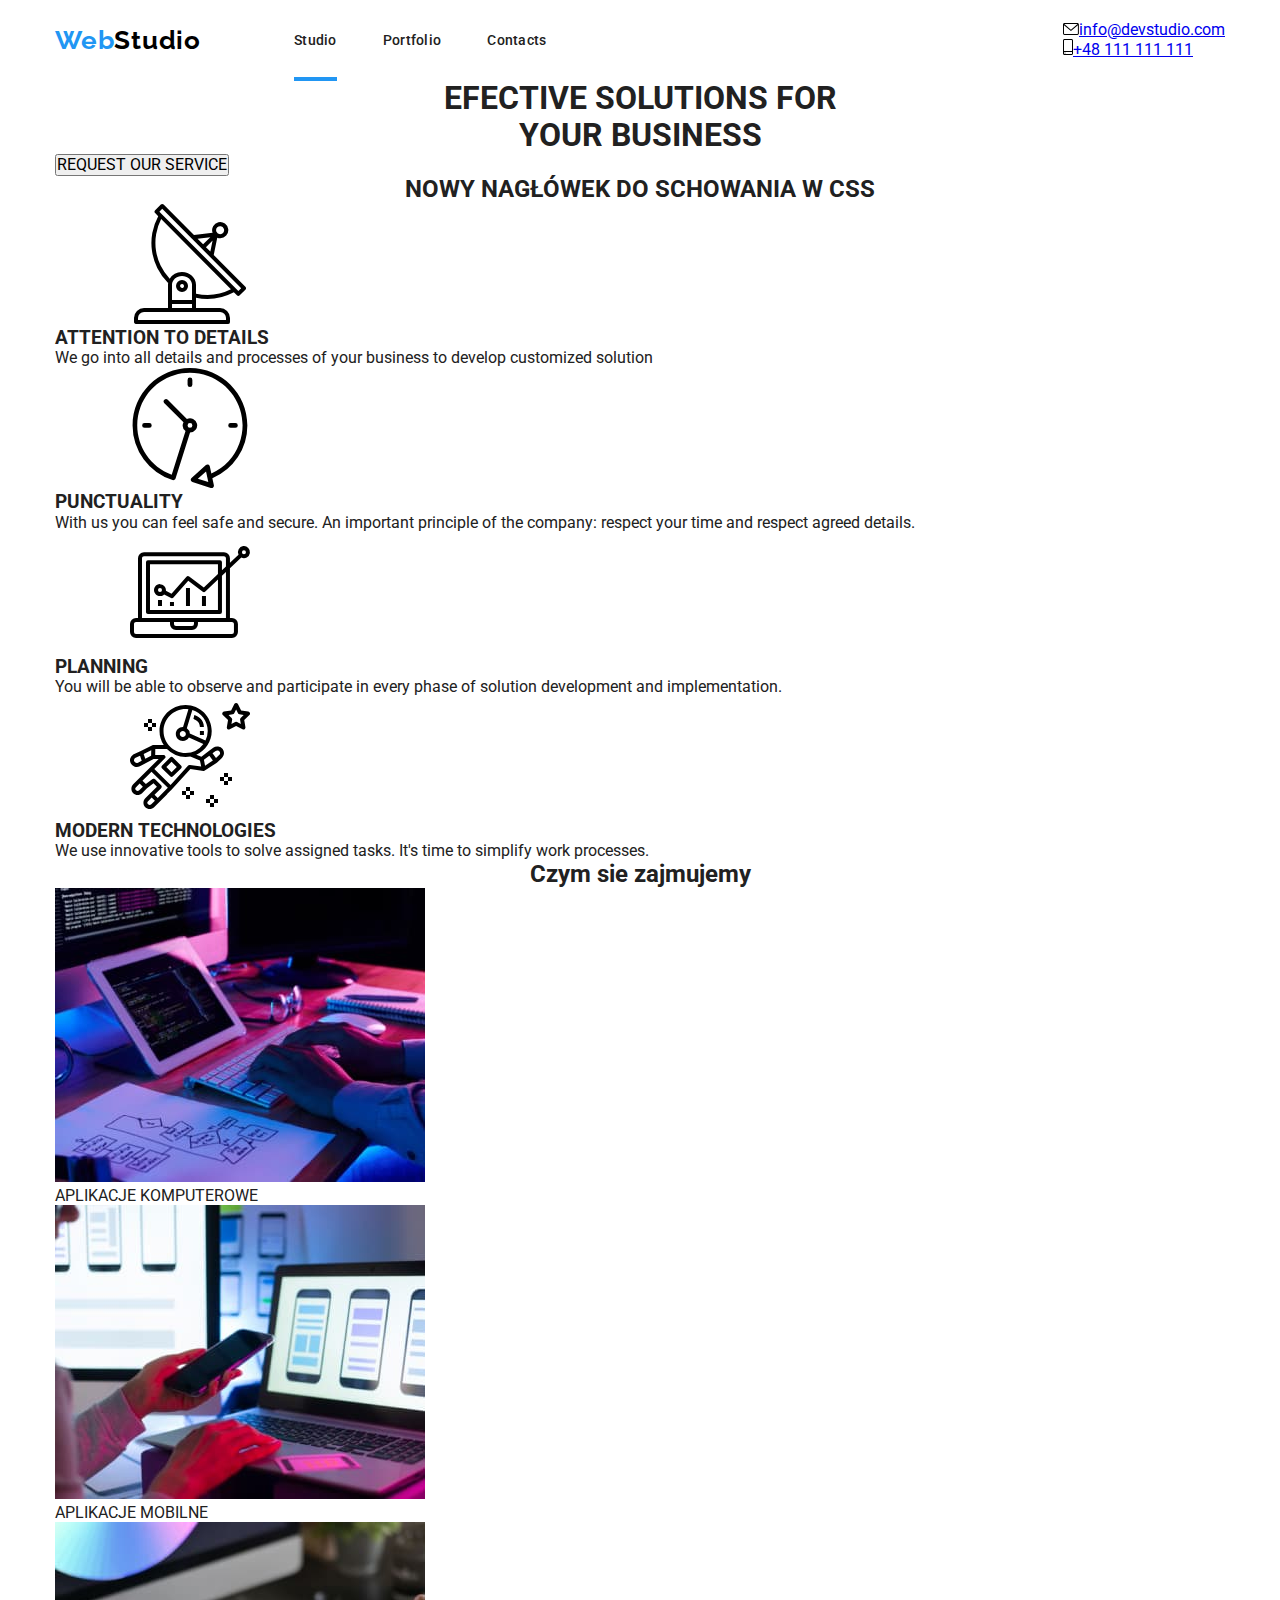
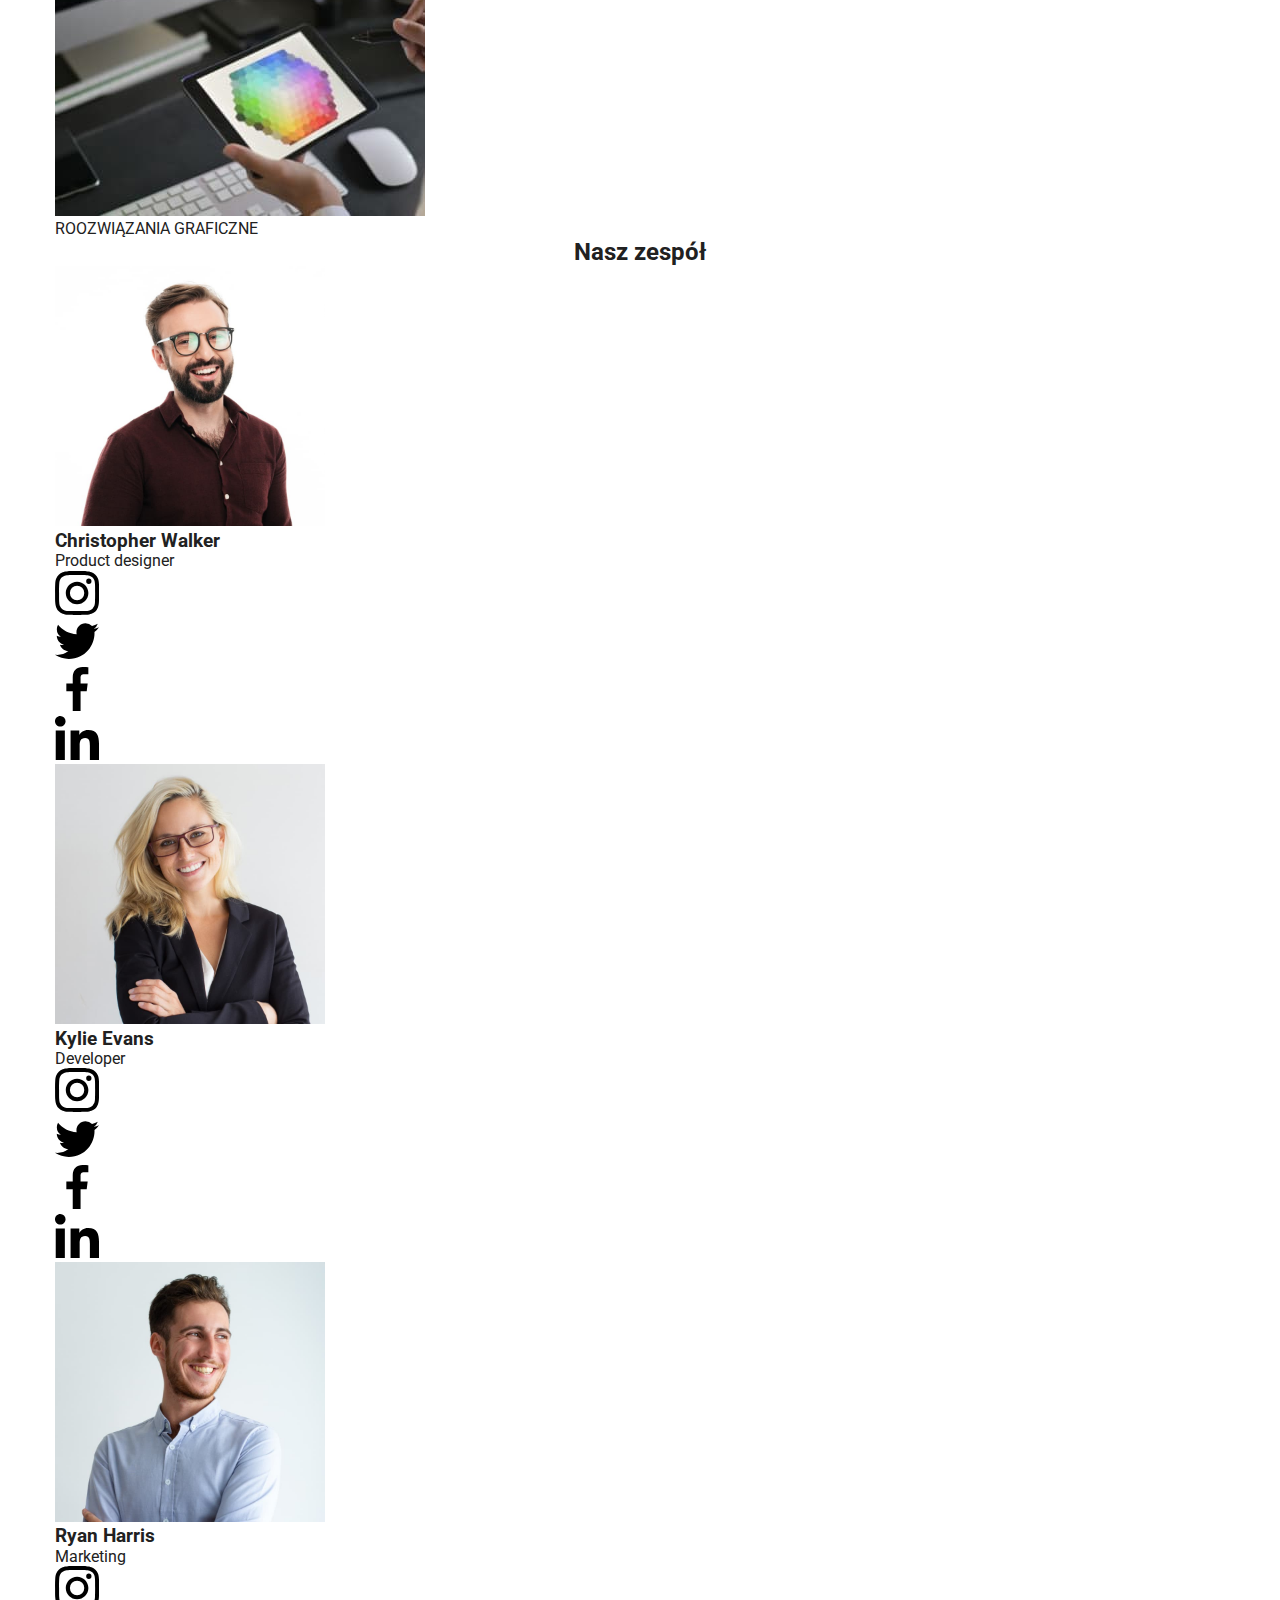
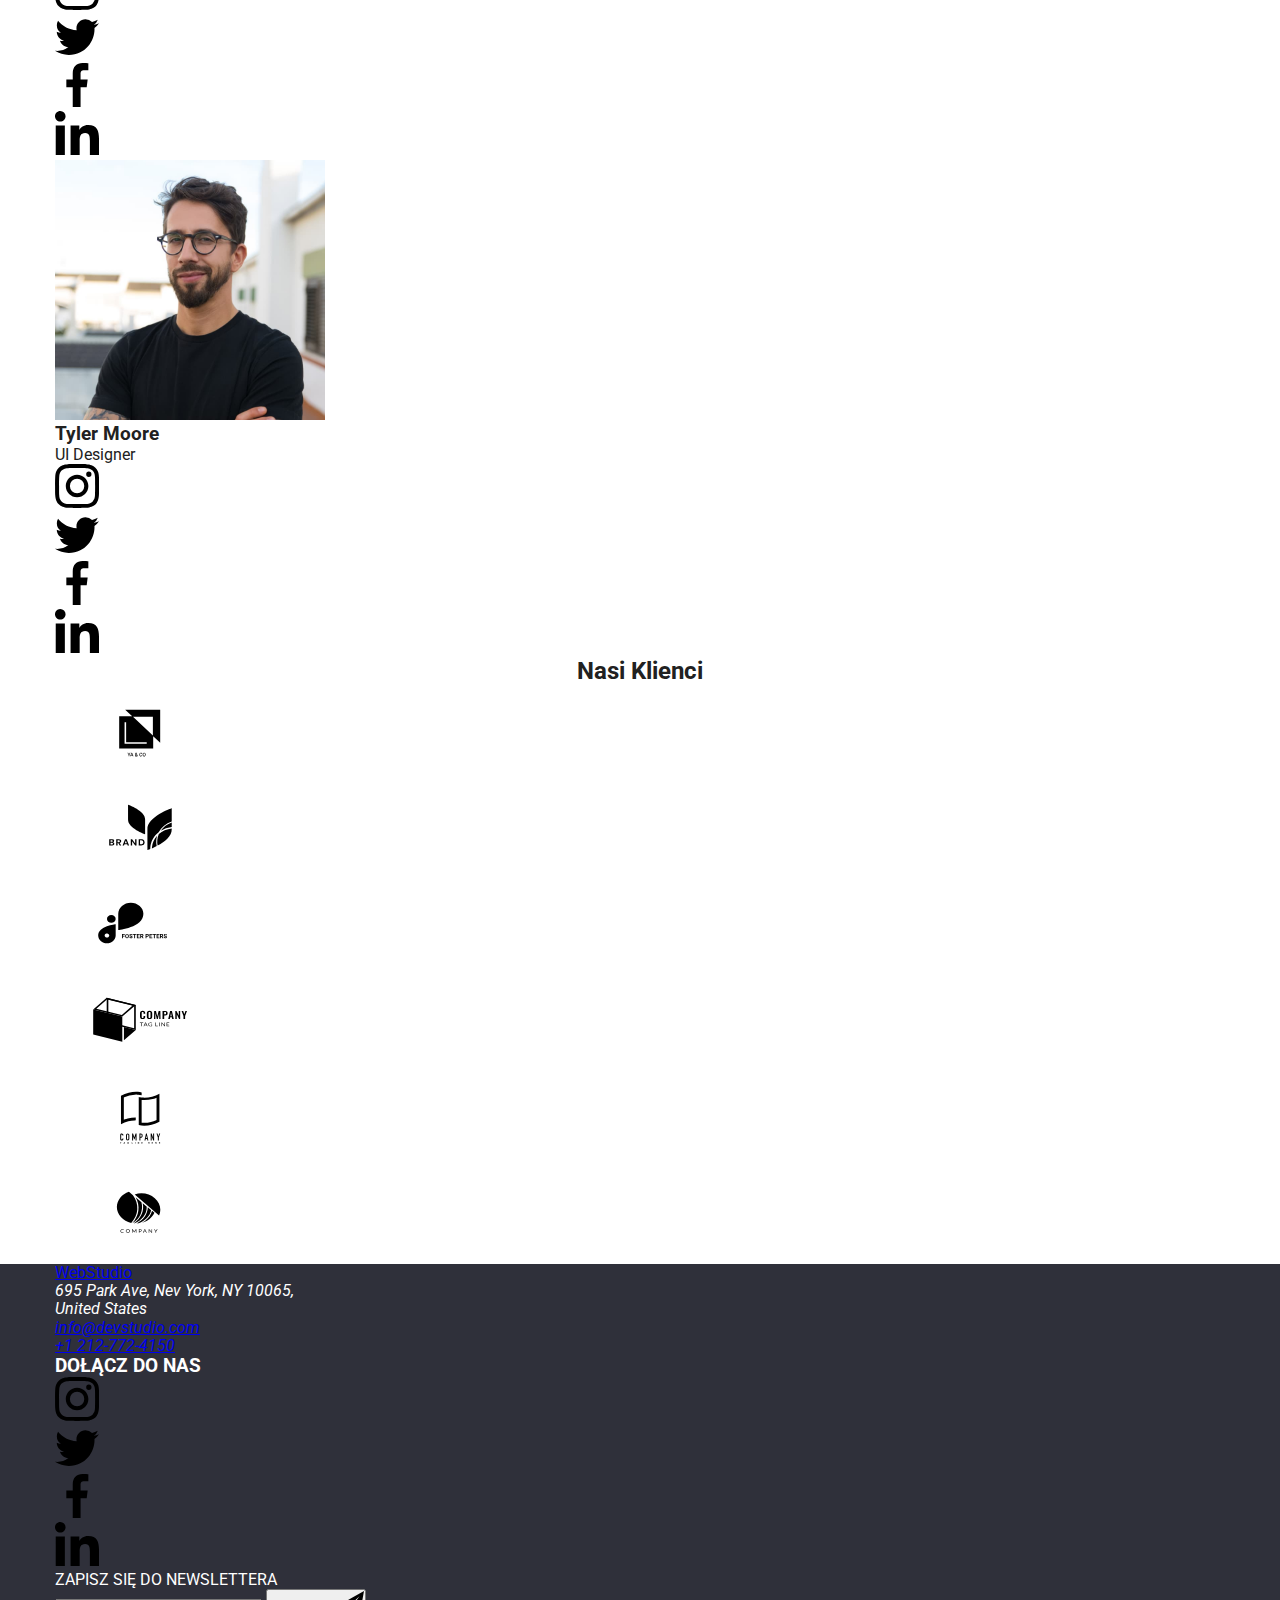
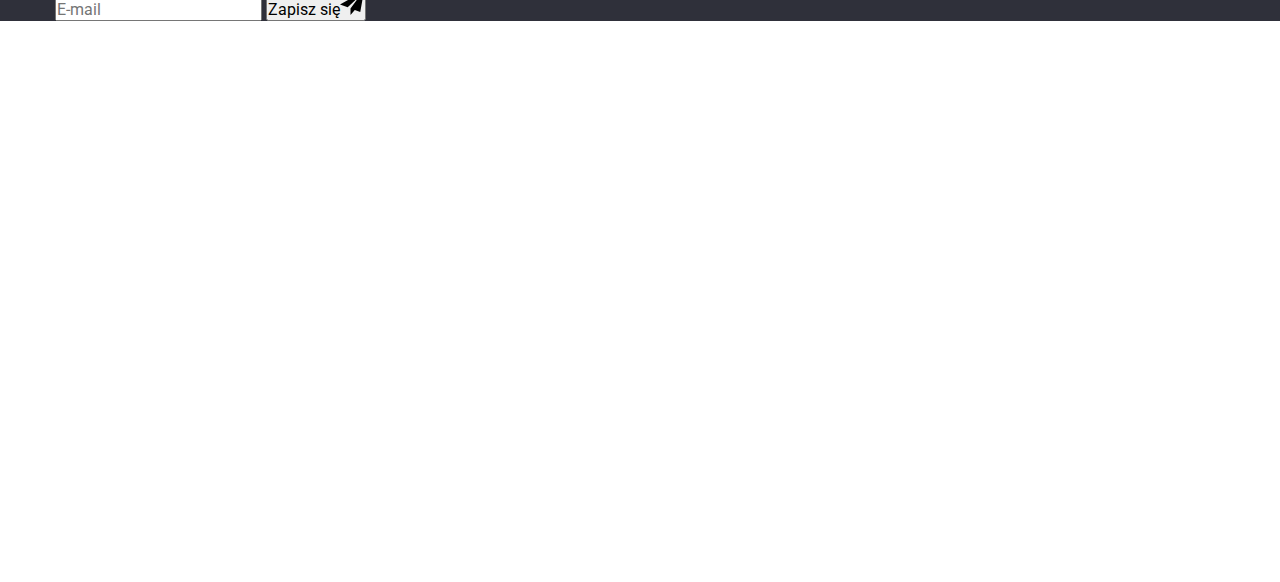
==== commit 7b6d08ce: "Homework7" ====
--- a/index.html
+++ b/index.html
@@ -6,9 +6,10 @@
     <meta name="viewport" content="width=device-width, initial-scale=1.0">
     <title>Document</title>
  
-    <link rel="stylesheet" href=./modern-normalize.css>
-<link rel="stylesheet" href="./css/style.css">
-<link rel="preconnect" href="https://fonts.googleapis.com">
+    <link rel="stylesheet" href="./modern-normalize.css">
+    <link rel="stylesheet" href="./css/style.css">        
+<link rel="stylesheet" href="./css/main.min.css" type="text/css" />
+<link rel="preconnect" href="https://fonts.googleapis.com" type="text/css" />
 <link rel="preconnect" href="https://fonts.gstatic.com" crossorigin>
 <link href="https://fonts.googleapis.com/css2?family=Raleway:wght@700&family=Roboto:wght@400;500;700;900&display=swap" rel="stylesheet">
 <link rel="stylesheet" href="node_modules/modern-normalize/modern-normalize.css">
@@ -74,7 +75,7 @@
 
 <section class="section-description">
 <div class="container">
-  <h2 class="section-desription__header" style="text-align:center">NOWY NAGŁÓWEK DO SCHOWANIA W CSS</h2>
+  <h2 class="section-description__header" style="text-align:center">NOWY NAGŁÓWEK DO SCHOWANIA W CSS</h2>
   
 <ul class="section-description__list">
   <li><svg class="section-description__list__icon" width="270" height="120">
@@ -345,10 +346,17 @@
         <label class="backdrop-data__legal-checkbox">
           <input class="backdrop-data__legal-checkbox-checkbox" type="checkbox" name="legal" value="legal" />
           Oświadczam, że akceptuję <a class="backdrop-data__legal-checkbox__link" href="#">Regulamin</a> i <a class="backdrop-data__legal-checkbox__link" href="#">Politykę Prywatności</a>
-          <span class="backdrop-data__legal-checkbox__checkmark"></span>
+          <span class="backdrop-data__legal-checkbox__checkmark">
+            <svg class="backdrop-data__legal-checkbox__icon">
+                <use href="./images/icons.svg/icons.svg#icon-check"></use>
+              </svg>
+          </span>
         </label>
           <button type="submit" class="backdrop-data__legal-checkbox__button">Wyślij</button>
-  
+
+
+
+
       </form>
     </div>
     </div>
--- a/css/main.min.css
+++ b/css/main.min.css
@@ -0,0 +1 @@
+:root{--brand-color:#212121;--brand-color-czcionka1:#757575;--brand-color-czcionka2:#2196F3;--brand-color-czcionka3:#FFFFFF;--brand-color-czcionka4:#000000;--brand-color-background:#2F303A;--brand-color-background2:#F5F4FA;--brand-color-background3:#ECECEC;--brand-color-background4: #2196F3}body{font-family:"Roboto",sans-serif;color:var(--brand-color)}*,*::after,*::before{margin:0;padding:0}footer{background-color:var(--brand-color-background);color:var(--brand-color-czcionka3)}ul{list-style-type:none}.is-hidden{opacity:0;visibility:hidden;pointer-events:none;transform:scale(-0.3, 0.3)}.container{max-width:100%;max-width:1200px;margin:0 auto;padding:0 15px}.header-container{background-color:var(--brand-color-czcionka3);display:flex;align-items:center;justify-content:space-between;margin:0 auto;height:80px}.header-container-portfolio{background-color:var(--brand-color-czcionka3);display:flex;align-items:center;justify-content:space-between;margin:0 auto;height:80px;border-width:1px;border-bottom-style:solid;border-color:var(--brand-color-background3)}.header-navigation{display:flex;align-items:center}.header-navigation__item{display:flex;justify-content:center;align-items:center;list-style:none;gap:46px}.header-navigation__logo__logo1{color:var(--brand-color-czcionka2)}.header-navigation__logo__logo2{color:var(--brand-color-czcionka4)}.header-navigation__logo{font-family:"Raleway";font-weight:700;font-size:26px;line-height:1.19;Line-height:100%;letter-spacing:.03em;margin-right:93px;transition:250ms;transition-timing-function:cubic-bezier(0.4, 0, 0.2, 1)}.header-navigation__item__card2{color:var(--brand-color);font-size:14px;font-weight:500;line-height:1;letter-spacing:.02em;transition:250ms;transition-timing-function:cubic-bezier(0.4, 0, 0.2, 1)}.header-navigation__item__card1{color:var(--brand-color);font-size:14px;font-weight:500;line-height:1;letter-spacing:.02em;transition:250ms;transition-timing-function:cubic-bezier(0.4, 0, 0.2, 1)}.header-navigation__item__card3{color:var(--brand-color);font-size:14px;font-weight:500;line-height:1;letter-spacing:.02em;transition:250ms;transition-timing-function:cubic-bezier(0.4, 0, 0.2, 1)}.header-navigation__item__card1,.header-navigation__item__card3{position:relative}.header-navigation__item__card1::after{content:"";position:absolute;width:100%;height:4px;background-color:var(--brand-color-background4);bottom:-33px;left:0px}.header-navigation__item__card3::after{content:"";position:absolute;width:100%;height:4px;background-color:var(--brand-color-background4);bottom:-33px;left:0px}.header-navigation__item__card1:hover::after{color:var(--brand-color-background4)}.header-navigation__item__card3:hover::after{color:var(--brand-color-background4)}.header-navigation__logo:hover,.header-navigation__item__card1:hover,.header-navigation__item__card2:hover,.header-navigation__item__card3:hover{color:var(--brand-color3)}.header-navigation__logo,.header-navigation__item__card1,.header-navigation__item__card2,.header-navigation__item__card3{text-decoration:none}/*# sourceMappingURL=main.min.css.map */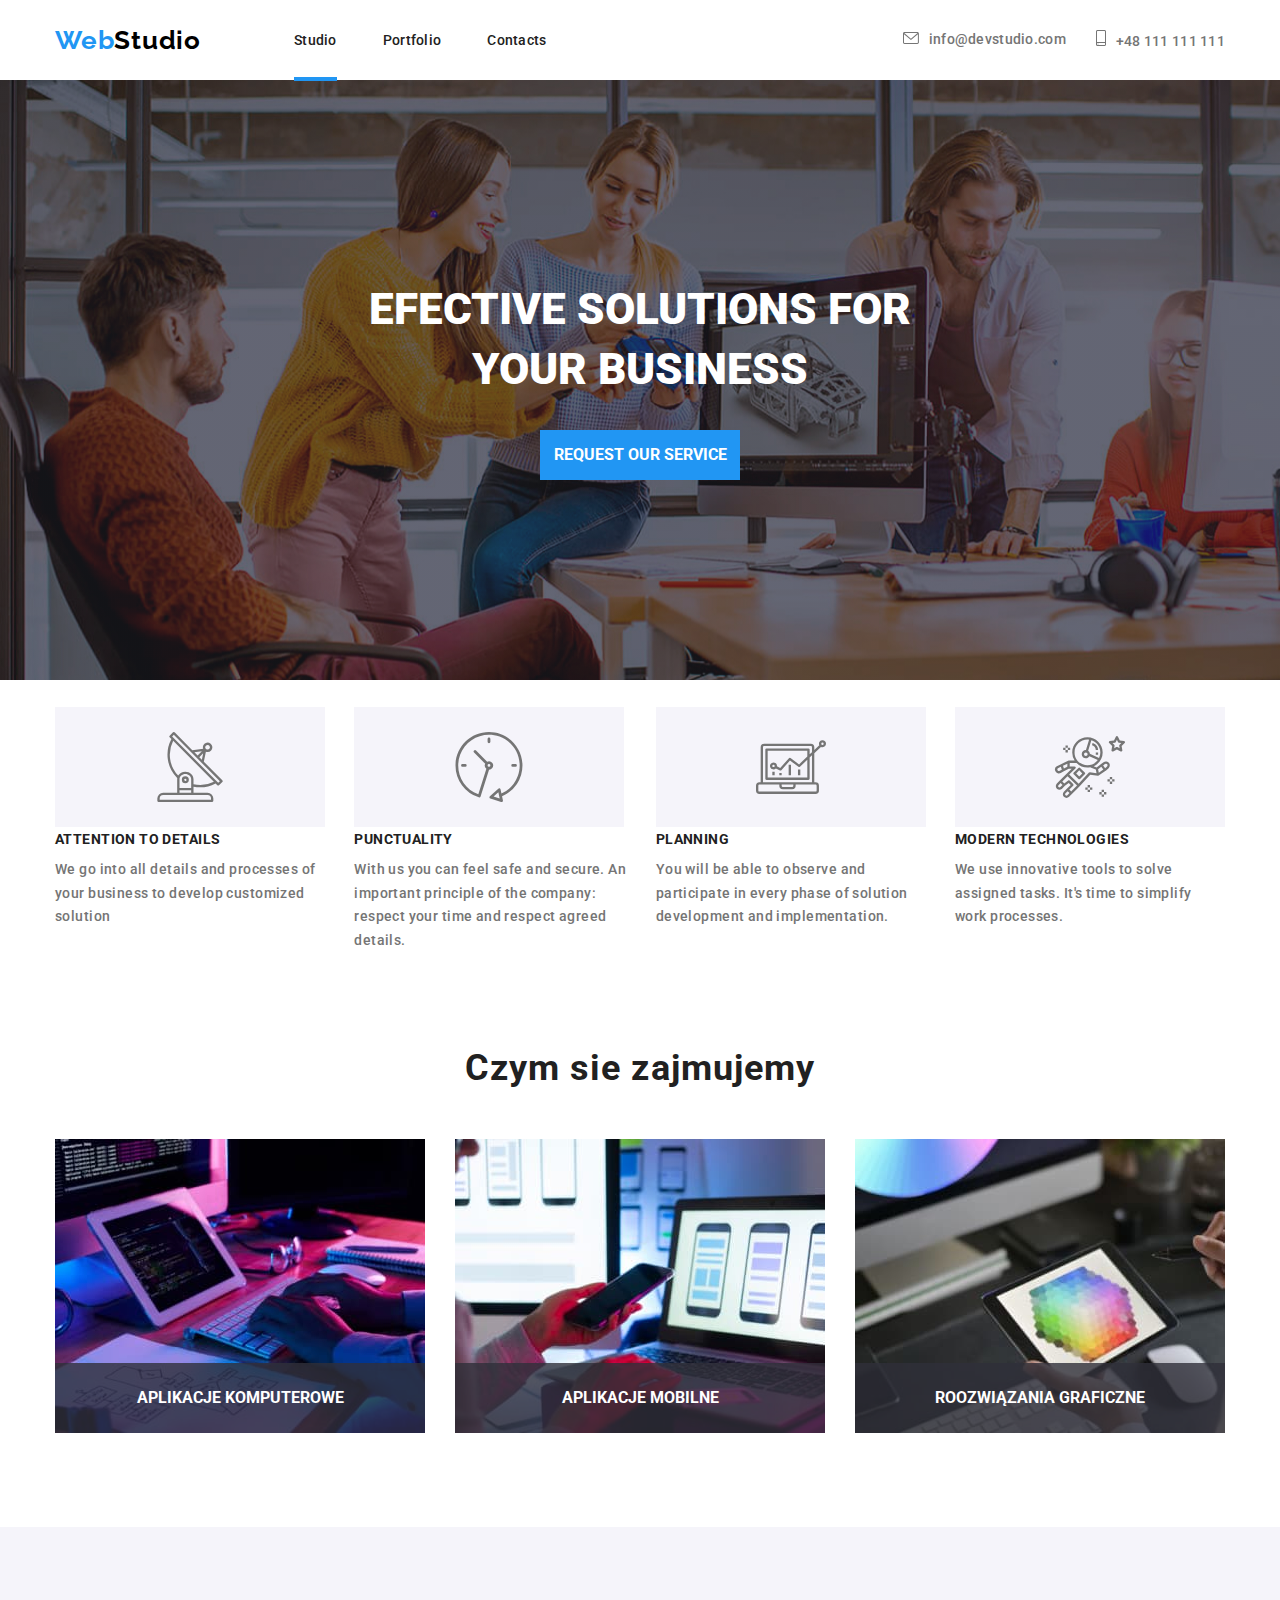
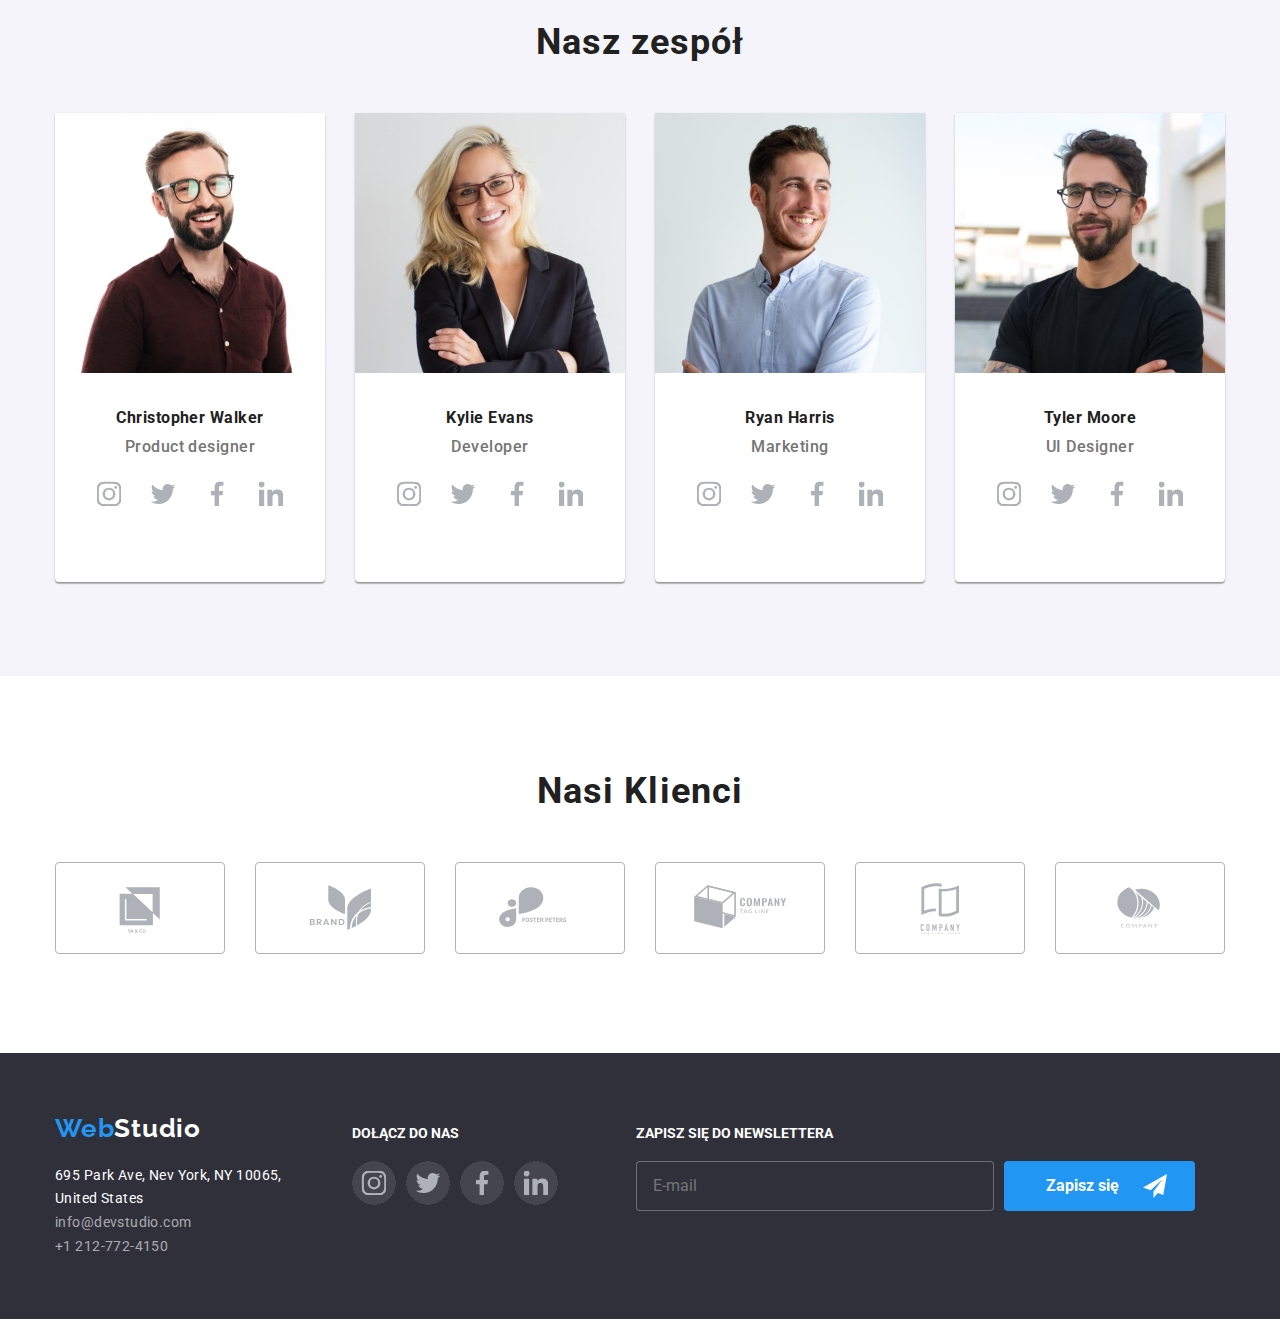
==== commit d1824eab: "Homework7" ====
--- a/index.html
+++ b/index.html
@@ -25,16 +25,16 @@
     
     <nav>
       <div class="header-navigation">
-      <a class="header-navigation__logo" href="./index.html" ><span class="header-navigation__logo__logo1">Web</span><span class="header-navigation__logo__logo2">Studio</span></a>
+      <a class="header-navigation__logo" href="./index.html" ><span class="header-navigation__logo-logo1">Web</span><span class="header-navigation__logo-logo2">Studio</span></a>
       <ul class="header-navigation__item">
   <li>
-    <a class="header-navigation__item__card1" href="#">Studio</a>
+    <a class="header-navigation__item-card1" href="#">Studio</a>
   </li>
   <li>
-    <a class="header-navigation__item__card2" href="./portfolio.html">Portfolio</a>
+    <a class="header-navigation__item-card2" href="./portfolio.html">Portfolio</a>
   </li>
   <li>
-    <a class="header-navigation__item__card2" href="./">Contacts</a>
+    <a class="header-navigation__item-card2" href="./">Contacts</a>
   </li>
   </ul>
   </div>
@@ -78,18 +78,18 @@
   <h2 class="section-description__header" style="text-align:center">NOWY NAGŁÓWEK DO SCHOWANIA W CSS</h2>
   
 <ul class="section-description__list">
-  <li><svg class="section-description__list__icon" width="270" height="120">
+  <li><svg class="section-description__list-icon" width="270" height="120">
           <use href="./images/icons.svg/icons.svg#icon-antenna"></use>
-        </svg><h3 class="section-description__list__text-title">ATTENTION TO DETAILS</h3><p class="section-description__list__text-details">We go into all details and processes of your business to develop customized solution</p></li>
-  <li><svg class="section-description__list__icon" width="270" height="120">
+        </svg><h3 class="section-description__list-title">ATTENTION TO DETAILS</h3><p class="section-description__list-details">We go into all details and processes of your business to develop customized solution</p></li>
+  <li><svg class="section-description__list-icon" width="270" height="120">
           <use href="./images/icons.svg/icons.svg#icon-clock"></use>
-        </svg><h3 class="section-description__list__text-title">PUNCTUALITY</h3><p class="section-description__list__text-details"> With us you can feel safe and secure. An important principle of the company: respect your time and respect agreed details.</p></li>
-  <li><svg class="section-description__list__icon" width="270" height="120">
+        </svg><h3 class="section-description__list-title">PUNCTUALITY</h3><p class="section-description__list-details"> With us you can feel safe and secure. An important principle of the company: respect your time and respect agreed details.</p></li>
+  <li><svg class="section-description__list-icon" width="270" height="120">
           <use href="./images/icons.svg/icons.svg#icon-diagram"></use>
-        </svg><h3 class="section-description__list__text-title">PLANNING</h3><p class="section-description__list__text-details"> You will be able to observe and participate in every phase of solution development and implementation.</p></li>
-  <li><svg class="section-description__list__icon" width="270" height="120">
+        </svg><h3 class="section-description__list-title">PLANNING</h3><p class="section-description__list-details"> You will be able to observe and participate in every phase of solution development and implementation.</p></li>
+  <li><svg class="section-description__list-icon" width="270" height="120">
           <use href="./images/icons.svg/icons.svg#icon-astronaut"></use>
-        </svg><h3 class="section-description__list__text-title">MODERN TECHNOLOGIES</h3><p class="section-description__list__text-details"> We use innovative tools to solve assigned tasks. It's time to simplify work processes.</p></li>
+        </svg><h3 class="section-description__list-title">MODERN TECHNOLOGIES</h3><p class="section-description__list-details"> We use innovative tools to solve assigned tasks. It's time to simplify work processes.</p></li>
 </ul>
 </div>
 </section>
@@ -135,16 +135,16 @@
   <img src="./images/img4.jpg" alt="img.1" width="270" height="260">
 <h3 class="section-team__title">Christopher Walker</h3><P class="section-team__description">Product designer</p>
   <ul class="section-team__socialicons">
-  <li> <svg class="section-team__socialicons__icon" width="44" height="44">
-     <use href="./images/icons.svg/icons.svg#icon-instagram"></use>
-        </svg> </li>
-    <li>  <svg class="section-team__socialicons__icon"  width="44" height="44">
-          <use href="./images/icons.svg/icons.svg#icon-twitter"></use>
-        </svg></li>
-    <li>  <svg class="section-team__socialicons__icon"  width="44" height="44">
-          <use href="./images/icons.svg/icons.svg#icon-facebook"></use>
-        </svg></li>
-    <li>  <svg class="section-team__socialicons__icon"  width="44" height="44">
+  <li> <svg class="section-team__socialicons-icon" width="44" height="44">
+     <use href="./images/icons.svg/icons.svg#icon-instagram"></use>
+        </svg> </li>
+    <li>  <svg class="section-team__socialicons-icon"  width="44" height="44">
+          <use href="./images/icons.svg/icons.svg#icon-twitter"></use>
+        </svg></li>
+    <li>  <svg class="section-team__socialicons-icon"  width="44" height="44">
+          <use href="./images/icons.svg/icons.svg#icon-facebook"></use>
+        </svg></li>
+    <li>  <svg class="section-team__socialicons-icon"  width="44" height="44">
           <use href="./images/icons.svg/icons.svg#icon-linkedin"></use>
         </svg></li>
         </ul>
@@ -156,16 +156,16 @@
   <img src="images/img5.jpg" alt="img.2" width="270" height="260">
   <h3 class="section-team__title">Kylie Evans</h3><p class="section-team__description">Developer</p>
      <ul class="section-team__socialicons">
-   <li> <svg class="section-team__socialicons__icon"  width="44" height="44">
-     <use href="./images/icons.svg/icons.svg#icon-instagram"></use>
-        </svg> </li>
-    <li>  <svg class="section-team__socialicons__icon"  width="44" height="44">
-          <use href="./images/icons.svg/icons.svg#icon-twitter"></use>
-        </svg></li>
-    <li>  <svg class="section-team__socialicons__icon"  width="44" height="44">
-          <use href="./images/icons.svg/icons.svg#icon-facebook"></use>
-        </svg></li>
-    <li>  <svg class="section-team__socialicons__icon"  width="44" height="44">
+   <li> <svg class="section-team__socialicons-icon"  width="44" height="44">
+     <use href="./images/icons.svg/icons.svg#icon-instagram"></use>
+        </svg> </li>
+    <li>  <svg class="section-team__socialicons-icon"  width="44" height="44">
+          <use href="./images/icons.svg/icons.svg#icon-twitter"></use>
+        </svg></li>
+    <li>  <svg class="section-team__socialicons-icon"  width="44" height="44">
+          <use href="./images/icons.svg/icons.svg#icon-facebook"></use>
+        </svg></li>
+    <li>  <svg class="section-team__socialicons-icon"  width="44" height="44">
           <use href="./images/icons.svg/icons.svg#icon-linkedin"></use>
         </svg></li>
         </ul>
@@ -176,16 +176,16 @@
   <img src="images/img6.jpg" alt="img.3" width="270" height="260">
   <h3 class="section-team__title">Ryan Harris </h3><p class="section-team__description">Marketing</p>
       <ul class="section-team__socialicons">
-  <li> <svg class="section-team__socialicons__icon"  width="44" height="44">
-     <use href="./images/icons.svg/icons.svg#icon-instagram"></use>
-        </svg> </li>
-    <li>  <svg class="section-team__socialicons__icon"  width="44" height="44">
-          <use href="./images/icons.svg/icons.svg#icon-twitter"></use>
-        </svg></li>
-    <li>  <svg class="section-team__socialicons__icon"  width="44" height="44">
-          <use href="./images/icons.svg/icons.svg#icon-facebook"></use>
-        </svg></li>
-    <li>  <svg class="section-team__socialicons__icon"  width="44" height="44">
+  <li> <svg class="section-team__socialicons-icon"  width="44" height="44">
+     <use href="./images/icons.svg/icons.svg#icon-instagram"></use>
+        </svg> </li>
+    <li>  <svg class="section-team__socialicons-icon"  width="44" height="44">
+          <use href="./images/icons.svg/icons.svg#icon-twitter"></use>
+        </svg></li>
+    <li>  <svg class="section-team__socialicons-icon"  width="44" height="44">
+          <use href="./images/icons.svg/icons.svg#icon-facebook"></use>
+        </svg></li>
+    <li>  <svg class="section-team__socialicons-icon"  width="44" height="44">
           <use href="./images/icons.svg/icons.svg#icon-linkedin"></use>
         </svg></li>
         </ul>
@@ -197,16 +197,16 @@
   <img src="images/img7.jpg" alt="img.4" width="270" height="260">
   <h3 class="section-team__title">Tyler Moore</h3><p class="section-team__description">UI Designer</p>
       <ul class="section-team__socialicons">
- <li> <svg class="section-team__socialicons__icon"  width="44" height="44">
-     <use href="./images/icons.svg/icons.svg#icon-instagram"></use>
-        </svg> </li>
-    <li>  <svg class="section-team__socialicons__icon"  width="44" height="44">
-          <use href="./images/icons.svg/icons.svg#icon-twitter"></use>
-        </svg></li>
-    <li>  <svg class="section-team__socialicons__icon"  width="44" height="44">
-          <use href="./images/icons.svg/icons.svg#icon-facebook"></use>
-        </svg></li>
-    <li>  <svg class="section-team__socialicons__icon"  width="44" height="44">
+ <li> <svg class="section-team__socialicons-icon"  width="44" height="44">
+     <use href="./images/icons.svg/icons.svg#icon-instagram"></use>
+        </svg> </li>
+    <li>  <svg class="section-team__socialicons-icon"  width="44" height="44">
+          <use href="./images/icons.svg/icons.svg#icon-twitter"></use>
+        </svg></li>
+    <li>  <svg class="section-team__socialicons-icon"  width="44" height="44">
+          <use href="./images/icons.svg/icons.svg#icon-facebook"></use>
+        </svg></li>
+    <li>  <svg class="section-team__socialicons-icon"  width="44" height="44">
           <use href="./images/icons.svg/icons.svg#icon-linkedin"></use>
         </svg></li>
         </ul>
@@ -252,30 +252,30 @@
 <div class="container">
     <div class="section-footer">
           <div class="section-footer__contact">
-      <a class="section-footer__contact__logo" href="#" ><span class="section-footer__contact__logo1">Web</span><span class="section-footer__contact__logo2">Studio</span></a>
+      <a class="section-footer__contact-logo" href="#" ><span class="section-footer__contact-logo1">Web</span><span class="section-footer__contact-logo2">Studio</span></a>
  <address>
   <ul class="section-footer__address">  
    <li><p>695 Park Ave, Nev York, NY 10065,<br>
     United States</p></li>
-    <li><a class="section-footer__address__linker" href="mailto:info@devstudio.com">info@devstudio.com</a></li>
-    <li><a class="section-footer__address__linker" href="tel:+12127724150">+1 212-772-4150</a></li>
+    <li><a class="section-footer__address-linker" href="mailto:info@devstudio.com">info@devstudio.com</a></li>
+    <li><a class="section-footer__address-linker" href="tel:+12127724150">+1 212-772-4150</a></li>
   </ul>
   </address>
 </div>
 
 <div class="section-footer__social">
-  <h3 class="section-footer__social__header">DOŁĄCZ DO NAS</h3>
-    <ul class="section-footer__social__list">
- <li> <svg class="section-footer__social__icon" width="44" height="44">
-     <use href="./images/icons.svg/icons.svg#icon-instagram"></use>
-        </svg> </li>
-    <li>  <svg class="section-footer__social__icon" width="44" height="44">
-          <use href="./images/icons.svg/icons.svg#icon-twitter"></use>
-        </svg></li>
-    <li>  <svg class="section-footer__social__icon" width="44" height="44">
-          <use href="./images/icons.svg/icons.svg#icon-facebook"></use>
-        </svg></li>
-    <li>  <svg class="section-footer__social__icon" width="44" height="44">
+  <h3 class="section-footer__social-header">DOŁĄCZ DO NAS</h3>
+    <ul class="section-footer__social-list">
+ <li> <svg class="section-footer__social-icon" width="44" height="44">
+     <use href="./images/icons.svg/icons.svg#icon-instagram"></use>
+        </svg> </li>
+    <li>  <svg class="section-footer__social-icon" width="44" height="44">
+          <use href="./images/icons.svg/icons.svg#icon-twitter"></use>
+        </svg></li>
+    <li>  <svg class="section-footer__social-icon" width="44" height="44">
+          <use href="./images/icons.svg/icons.svg#icon-facebook"></use>
+        </svg></li>
+    <li>  <svg class="section-footer__social-icon" width="44" height="44">
           <use href="./images/icons.svg/icons.svg#icon-linkedin"></use>
         </svg></li>
       </ul>
@@ -284,9 +284,9 @@
         
         <form class="section-footer__form">
          
-            <label class="section-footer__form__label" for="email">ZAPISZ SIĘ DO NEWSLETTERA</label>
+            <label class="section-footer__form-label" for="email">ZAPISZ SIĘ DO NEWSLETTERA</label>
             
-          <div class="section-footer__form__mail">
+          <div class="section-footer__form-mail">
             
             <input type="email" name="email" id="email" placeholder="E-mail">
             
@@ -343,16 +343,16 @@
          name="feedback" id="text" placeholder="Wprowadź tekst"></textarea>
       
       </fieldset>
-        <label class="backdrop-data__legal-checkbox">
-          <input class="backdrop-data__legal-checkbox-checkbox" type="checkbox" name="legal" value="legal" />
-          Oświadczam, że akceptuję <a class="backdrop-data__legal-checkbox__link" href="#">Regulamin</a> i <a class="backdrop-data__legal-checkbox__link" href="#">Politykę Prywatności</a>
-          <span class="backdrop-data__legal-checkbox__checkmark">
-            <svg class="backdrop-data__legal-checkbox__icon">
+        <label class="backdrop-data__legal">
+          <input class="backdrop-data__legal-checkbox" type="checkbox" name="legal" value="legal" />
+          Oświadczam, że akceptuję <a class="backdrop-data__legal-link" href="#">Regulamin</a> i <a class="backdrop-data__legal-link" href="#">Politykę Prywatności</a>
+          <span class="backdrop-data__legal-checkmark">
+            <svg class="backdrop-data__legal-icon">
                 <use href="./images/icons.svg/icons.svg#icon-check"></use>
               </svg>
           </span>
         </label>
-          <button type="submit" class="backdrop-data__legal-checkbox__button">Wyślij</button>
+          <button type="submit" class="backdrop-data__legal-button">Wyślij</button>
 
 
 
--- a/css/main.min.css
+++ b/css/main.min.css
@@ -1 +1 @@
-:root{--brand-color:#212121;--brand-color-czcionka1:#757575;--brand-color-czcionka2:#2196F3;--brand-color-czcionka3:#FFFFFF;--brand-color-czcionka4:#000000;--brand-color-background:#2F303A;--brand-color-background2:#F5F4FA;--brand-color-background3:#ECECEC;--brand-color-background4: #2196F3}body{font-family:"Roboto",sans-serif;color:var(--brand-color)}*,*::after,*::before{margin:0;padding:0}footer{background-color:var(--brand-color-background);color:var(--brand-color-czcionka3)}ul{list-style-type:none}.is-hidden{opacity:0;visibility:hidden;pointer-events:none;transform:scale(-0.3, 0.3)}.container{max-width:100%;max-width:1200px;margin:0 auto;padding:0 15px}.header-container{background-color:var(--brand-color-czcionka3);display:flex;align-items:center;justify-content:space-between;margin:0 auto;height:80px}.header-container-portfolio{background-color:var(--brand-color-czcionka3);display:flex;align-items:center;justify-content:space-between;margin:0 auto;height:80px;border-width:1px;border-bottom-style:solid;border-color:var(--brand-color-background3)}.header-navigation{display:flex;align-items:center}.header-navigation__item{display:flex;justify-content:center;align-items:center;list-style:none;gap:46px}.header-navigation__logo__logo1{color:var(--brand-color-czcionka2)}.header-navigation__logo__logo2{color:var(--brand-color-czcionka4)}.header-navigation__logo{font-family:"Raleway";font-weight:700;font-size:26px;line-height:1.19;Line-height:100%;letter-spacing:.03em;margin-right:93px;transition:250ms;transition-timing-function:cubic-bezier(0.4, 0, 0.2, 1)}.header-navigation__item__card2{color:var(--brand-color);font-size:14px;font-weight:500;line-height:1;letter-spacing:.02em;transition:250ms;transition-timing-function:cubic-bezier(0.4, 0, 0.2, 1)}.header-navigation__item__card1{color:var(--brand-color);font-size:14px;font-weight:500;line-height:1;letter-spacing:.02em;transition:250ms;transition-timing-function:cubic-bezier(0.4, 0, 0.2, 1)}.header-navigation__item__card3{color:var(--brand-color);font-size:14px;font-weight:500;line-height:1;letter-spacing:.02em;transition:250ms;transition-timing-function:cubic-bezier(0.4, 0, 0.2, 1)}.header-navigation__item__card1,.header-navigation__item__card3{position:relative}.header-navigation__item__card1::after{content:"";position:absolute;width:100%;height:4px;background-color:var(--brand-color-background4);bottom:-33px;left:0px}.header-navigation__item__card3::after{content:"";position:absolute;width:100%;height:4px;background-color:var(--brand-color-background4);bottom:-33px;left:0px}.header-navigation__item__card1:hover::after{color:var(--brand-color-background4)}.header-navigation__item__card3:hover::after{color:var(--brand-color-background4)}.header-navigation__logo:hover,.header-navigation__item__card1:hover,.header-navigation__item__card2:hover,.header-navigation__item__card3:hover{color:var(--brand-color3)}.header-navigation__logo,.header-navigation__item__card1,.header-navigation__item__card2,.header-navigation__item__card3{text-decoration:none}/*# sourceMappingURL=main.min.css.map */+#email{width:358px;Height:50px;border:1px solid rgba(255,255,255,.3);background-color:var(--brand-color-background);border-radius:4px;font-family:Roboto;font-Weight:400;font-Size:16px;line-height:20px;padding-left:16px;color:rgba(255,255,255,.6)}.is-hidden{opacity:0;visibility:hidden;pointer-events:none;transform:scale(-0.3, 0.3)}body{font-family:"Roboto",sans-serif;color:var(--brand-color)}*,*::after,*::before{margin:0;padding:0}footer{background-color:var(--brand-color-background);color:var(--brand-color-czcionka3)}ul{list-style-type:none}.border{border:1px solid #eee;border-top:none}:root{--brand-color: #212121;--brand-color-czcionka1: #757575;--brand-color-czcionka2: #2196f3;--brand-color-czcionka3: #ffffff;--brand-color-czcionka4: #000000;--brand-color-background: #2f303a;--brand-color-background2: #f5f4fa;--brand-color-background3: #ececec;--brand-color-background4: #2196f3}.backdrop-data__label{position:absolute;top:0px;font-family:"Roboto";font-style:normal;font-weight:400;font-size:12px;line-height:14px;letter-spacing:.01em;color:#757575}.backdrop-data__label2{position:absolute;top:-24px;font-family:"Roboto";font-style:normal;font-weight:400;font-size:12px;line-height:14px;letter-spacing:.01em;color:#757575}.backdrop-data__legal-button{border:1px solid rgba(255,255,255,.3);background-color:var(--brand-color-background4);border-radius:4px;margin-top:30px;font-family:Roboto;color:var(--brand-color-czcionka3);font-Weight:700;font-Size:16px;Line-height:30px;display:flex;align-items:center;margin-left:auto;margin-right:auto;cursor:pointer;padding-left:76px;padding-right:76px;padding-top:10px;padding-bottom:10px}.backdrop-data__legend{font-family:"Roboto";font-style:normal;font-weight:700;font-size:20px;line-height:23px;text-align:center;letter-spacing:.03em;color:#212121;margin-top:40px;margin-bottom:30px}.backdrop-data__fieldset{display:flex;position:relative;width:100%;height:100%;border-radius:4px;margin-block:28px;border-color:rgba(33,33,33,.2)}.backdrop-data__fieldset2{display:flex;position:relative;width:100%;height:100%;border-radius:4px;margin-block:28px;border-color:rgba(33,33,33,.2)}.backdrop-data{padding-left:40px;padding-right:40px}.backdrop-data .backdrop-data__input{border:0;margin-left:40px;background-color:rgba(0,0,0,0);font-family:Roboto;font-Weight:400;font-Size:16px;line-height:20px;width:200px}.backdrop-data__legal-icon{height:14px;width:14px;background-color:var(--white-color);border:none;position:absolute;cursor:pointer;fill:#fff}.backdrop-data__legal{font-family:"Roboto";font-style:normal;font-weight:400;font-size:14px;line-height:24px;letter-spacing:.03em;color:#757575;position:relative}.backdrop-data__legal .backdrop-data__legal-checkbox{position:relative;width:16px;height:15px}.backdrop-data__legal input{position:absolute;cursor:pointer;width:0;height:0;opacity:0}.backdrop-data__legal .backdrop-data__legal-checkmark{position:absolute;height:16px;width:15px;border:1px solid #000;cursor:pointer;left:0}.backdrop-data__legal-checkmark::after{display:block;border:0px solid #fff;position:absolute;display:none;top:-4px}.backdrop-data__legal input:checked~.backdrop-data__legal-checkmark::after{display:block}.backdrop-data__legal input:checked~.backdrop-data__legal-checkmark{background-color:var(--brand-color-background4);transition-property:fill;transition:250ms;transition-timing-function:cubic-bezier(0.4, 0, 0.2, 1)}.backdrop-data__legal-link{color:var(--brand-color-czcionka2)}.backdrop-data .backdrop-data__input:focus{outline:0}.backdrop-data__fieldset:focus-within{border-color:#2196f3;transition-property:fill;transition:250ms;transition-timing-function:cubic-bezier(0.4, 0, 0.2, 1)}.backdrop-data__fieldset:focus-within .backdrop-data__icon{fill:#2196f3;transition-property:fill;transition:250ms;transition-timing-function:cubic-bezier(0.4, 0, 0.2, 1)}.backdrop-data__fieldset:hover{border-color:#2196f3;transition-property:fill;transition:250ms;transition-timing-function:cubic-bezier(0.4, 0, 0.2, 1)}.backdrop-data__fieldset:hover .backdrop-data__icon{fill:#2196f3;transition-property:fill;transition:250ms;transition-timing-function:cubic-bezier(0.4, 0, 0.2, 1)}.backdrop-data__input{padding-top:10px;padding-bottom:10px}.backdrop-data .backdrop-data__input2{border:0;background-color:rgba(0,0,0,0);width:100%;font-family:Roboto;font-weight:400;font-size:12px;Line-height:14.06px;padding-left:16px;padding-right:16px;padding-top:12px;padding-left:12px;resize:none;position:relative}.backdrop-data__input2{padding-top:10px;padding-bottom:10px}.backdrop-data .backdrop-data__input2:focus{outline:0}.backdrop-data__fieldset2:focus-within{border-color:#2196f3;transition-property:fill;transition:250ms;transition-timing-function:cubic-bezier(0.4, 0, 0.2, 1)}.backdrop-data__fieldset2:hover{border-color:#2196f3;transition-property:fill;transition:250ms;transition-timing-function:cubic-bezier(0.4, 0, 0.2, 1)}.backdrop-data .backdrop-data__label{position:absolute;top:-24px}.backdrop-data__icon{position:absolute;top:14px;left:15px;fill:#212121}.backdrop{position:fixed;left:0;top:0;width:100%;height:100%;background-color:rgba(0,0,0,.1);transition:transform .35s}.backdrop__close-button{position:absolute;top:8px;right:8px;width:30px;height:30px;background-color:#fff;border:1px solid rgba(0,0,0,.1);border-radius:50%;cursor:pointer}.backdrop__close-icon{position:absolute;top:8px;right:8px;width:11px;height:11px}.backdrop__modal{position:absolute;top:50%;left:50%;transform:translate(-50%, -50%);width:528px;height:581px;background-color:#fff}.container{max-width:100%;max-width:1200px;margin:0 auto;padding:0 15px}.header-contact{display:flex;justify-content:space-between;gap:30px}.header-contact__link{fill:var(--brand-color-czcionka1);margin-right:10px;transition:250ms;transition-timing-function:cubic-bezier(0.4, 0, 0.2, 1)}.header-contact__link:hover{fill:var(--color2, #2196f3);stroke:var(--brand-color-czcionka2)}.header-contact__linker{color:var(--brand-color-czcionka1);font-size:14px;font-weight:500;line-height:1;letter-spacing:.02em;transition:250ms;transition-timing-function:cubic-bezier(0.4, 0, 0.2, 1)}.header-contact__linker:focus,.header-contact__linker:hover{cursor:pointer;color:var(--brand-color-czcionka2);--color4: var(--brand-color-czcionka2);--color2: var(var(--brand-color-czcionka2))}.header-contact__linker{text-decoration:none}.header-contact{display:flex;justify-content:space-between;gap:30px}.header-contact__link{fill:var(--brand-color-czcionka1);margin-right:10px;transition:250ms;transition-timing-function:cubic-bezier(0.4, 0, 0.2, 1)}.header-contact__link:hover{fill:var(--color2, #2196f3);stroke:var(--brand-color-czcionka2)}.header-contact__linker{color:var(--brand-color-czcionka1);font-size:14px;font-weight:500;line-height:1;letter-spacing:.02em;transition:250ms;transition-timing-function:cubic-bezier(0.4, 0, 0.2, 1)}.header-contact__linker:focus,.header-contact__linker:hover{cursor:pointer;color:var(--brand-color-czcionka2);--color4: var(--brand-color-czcionka2);--color2: var(var(--brand-color-czcionka2))}.header-contact__linker{text-decoration:none}.header-navigation{display:flex;align-items:center}.header-navigation__item{display:flex;justify-content:center;align-items:center;list-style:none;gap:46px}.header-navigation__logo-logo1{color:var(--brand-color-czcionka2)}.header-navigation__logo-logo2{color:var(--brand-color-czcionka4)}.header-navigation__logo{font-family:"Raleway";font-weight:700;font-size:26px;line-height:1.19;Line-height:100%;letter-spacing:.03em;margin-right:93px;transition:250ms;transition-timing-function:cubic-bezier(0.4, 0, 0.2, 1)}.header-navigation__item-card2{color:var(--brand-color);font-size:14px;font-weight:500;line-height:1;letter-spacing:.02em;transition:250ms;transition-timing-function:cubic-bezier(0.4, 0, 0.2, 1)}.header-navigation__item-card1{color:var(--brand-color);font-size:14px;font-weight:500;line-height:1;letter-spacing:.02em;transition:250ms;transition-timing-function:cubic-bezier(0.4, 0, 0.2, 1)}.header-navigation__item-card3{color:var(--brand-color);font-size:14px;font-weight:500;line-height:1;letter-spacing:.02em;transition:250ms;transition-timing-function:cubic-bezier(0.4, 0, 0.2, 1)}.header-navigation__item-card1,.header-navigation__item-card3{position:relative}.header-navigation__item-card1::after{content:"";position:absolute;width:100%;height:4px;background-color:var(--brand-color-background4);bottom:-33px;left:0px}.header-navigation__item-card3::after{content:"";position:absolute;width:100%;height:4px;background-color:var(--brand-color-background4);bottom:-33px;left:0px}.header-navigation__item-card1:hover::after{color:var(--brand-color-background4)}.header-navigation__item-card3:hover::after{color:var(--brand-color-background4)}.header-navigation__logo:hover,.header-navigation__item-card1:hover,.header-navigation__item-card2:hover,.header-navigation__item-card3:hover{color:var(--brand-color3)}.header-navigation__logo,.header-navigation__item-card1,.header-navigation__item-card2,.header-navigation__item-card3{text-decoration:none}.header-container{background-color:var(--brand-color-czcionka3);display:flex;align-items:center;justify-content:space-between;margin:0 auto;height:80px}.header-container-portfolio{background-color:var(--brand-color-czcionka3);display:flex;align-items:center;justify-content:space-between;margin:0 auto;height:80px;border-width:1px;border-bottom-style:solid;border-color:var(--brand-color-background3)}.section-activity{padding-bottom:94px}.section-activity__header{font-size:36px;line-height:42px;letter-spacing:.03em}.section-activity__header{padding-bottom:50px}.section-activity__list{display:flex;flex-direction:row;list-style:none;flex-grow:1;gap:30px}.section-activity__pictutre{position:relative}.section-activity__pictutre>img{display:block}.section-activity__pictutre-description{display:flex;position:absolute;width:100%;height:70px;bottom:0px;background:rgba(47,48,58,.8);justify-content:center;align-items:center;font-family:14px;font-weight:700;color:var(--brand-color-czcionka3)}.section-background__button{font-size:16px;font-weight:700;line-height:1.875;border:0px;font-family:inherit;cursor:pointer;color:var(--brand-color-czcionka3);background-color:var(--brand-color-czcionka2);height:50px;width:200px;justify-content:center;transition:250ms;transition-timing-function:cubic-bezier(0.4, 0, 0.2, 1)}.section-background{color:#fff;background-size:cover;background-position:center;display:flex;flex-direction:column;justify-content:center;padding-top:200px;padding-bottom:200px;max-width:1600px;margin:0 auto;background:linear-gradient(rgba(47, 48, 58, 0.4), rgba(47, 48, 58, 0.4)),url(../images/tlo.jpg);background-repeat:repeat-x,no-repeat}.section-background__title{font-size:44px;font-weight:900;line-height:1.36;padding-bottom:30px}.section-background{text-align:center}.section-background__button:hover,.section-background__button:focus{color:var(--brand-color)}.section-customer__icon{fill:#afb1b8;border:1px solid #afb1b8;border-radius:4px;transition-property:border-color;transition-duration:250ms;transition-timing-function:cubic-bezier(0.4, 0, 0.2, 1)}.section-customer__icon:hover,.section-customer__icon:focus{border-color:var(--brand-color-background4)}.section-customer__icon:hover,.section-customer__icon:focus{fill:var(--brand-color-background4)}.section-customer__header{font-size:36px;line-height:42px;letter-spacing:.03em}.section-customer__header{padding-bottom:50px;padding-top:94px}.section-customer__list{display:flex;flex-direction:row;list-style:none;flex-grow:1;gap:30px;padding-bottom:94px}.section-description{padding-bottom:94px}.section-description__list-icon{fill:var(--brand-color-czcionka1);background:var(--brand-color-background2);padding:25px 0}.section-description__list-title{font-size:14px;line-height:1.14;letter-spacing:.03em;padding-bottom:10px}.section-description__list-details{font-size:14px;font-weight:500;line-height:1.71;letter-spacing:.03em;color:var(--brand-color-czcionka1)}.section-description__list{display:flex;flex-direction:row;list-style:none;flex-grow:1;gap:2.5%}.section-description__list-icon{fill:var(--brand-color-czcionka1);background:var(--brand-color-background2);padding:25px 0}.section-description__header{visibility:hidden}.section-filters__buttons{display:flex;justify-content:center;flex-grow:1;gap:8px;padding-top:100px}.section-filters__buttons-button{font-size:16px;font-weight:500;line-height:1.625;border:0px;padding:6px 22px 6px 22px;font-family:inherit;cursor:pointer;justify-content:center;transition:250ms;transition-timing-function:cubic-bezier(0.4, 0, 0.2, 1)}.section-filters__buttons-button:hover,.section-filters__buttons-button:focus{color:var(--brand-color-czcionka3);background-color:var(--brand-color-background4);box-shadow:0px 1px 1px rgba(0,0,0,.12),0px 4px 4px rgba(0,0,0,.06),1px 4px 6px rgba(0,0,0,.16)}.section-footer__social-list{display:flex;flex-direction:row;list-style:none;flex-grow:1;gap:10px}.section-footer__form-label{display:flex;flex-direction:row;list-style:none;flex-grow:1;gap:10px;padding-left:78px;padding-top:72px;font-family:Roboto;font-Weight:700;font-size:14px;line-height:16.41px}.section-footer__form-mail{display:flex;flex-direction:row;list-style:none;flex-grow:1;gap:10px;padding-top:20px;padding-left:78px;padding-bottom:32px}.section-footer__button{border:1px solid rgba(255,255,255,.3);background-color:var(--brand-color-background4);border-radius:4px;font-family:Roboto;color:var(--brand-color-czcionka3);font-Weight:700;font-Size:16px;Line-height:30px;cursor:pointer;display:flex;align-items:center;padding-left:42px;padding-top:8px;padding-bottom:8px;border:0px}.section-footer__icon{fill:var(--brand-color-czcionka3);margin-left:24px;margin-right:28px;display:flexbox;align-items:center}.section-footer__social-icon{justify-content:flex-start;margin:0rem;padding:.6rem;Fill:#afb1b8;background:radial-gradient(circle, rgba(255, 255, 255, 0.1) 70% 70%, var(--brand-color-background) 70%);transition:250ms;transition-timing-function:cubic-bezier(0.4, 0, 0.2, 1)}.section-footer__social-icon:hover{background:radial-gradient(circle, #2196f3 70%, var(--brand-color-background) 70%);fill:#fff}.section-footer__contact-logo1{color:var(--brand-color-czcionka2)}.section-footer__contact-logo2{color:var(--brand-color-czcionka3)}.section-footer__contact-logo{display:block;padding-bottom:20px;color:var(--brand-color-czcionka2);font-family:"Raleway";font-size:26px;font-weight:700;line-height:1.19;letter-spacing:.03em;transition:250ms;transition-timing-function:cubic-bezier(0.4, 0, 0.2, 1)}.section-footer__address-linker{color:rgba(255,255,255,.6);font-size:14px;font-weight:400;line-height:1.71;letter-spacing:.03em;font-style:normal;transition:250ms;transition-timing-function:cubic-bezier(0.4, 0, 0.2, 1)}.section-footer__address{font-size:14px;font-weight:400;line-height:1.71;letter-spacing:.03em;font-style:normal;color:var(--brand-color-czcionka3)}.section-footer__social-header{display:block;padding-bottom:20px;font-family:Roboto;font-Weight:700;font-size:14px;line-height:16.41px}.section-footer__contact{padding-top:60px;padding-bottom:60px}.section-footer{display:flex}.section-footer__social{padding-top:72px;margin-left:70px}.section-footer__contact-logo:hover,.section-footer__address-linker:hover{color:var(--brand-color-czcionka2)}.section-footer__contact-logo:focus,.section-footer__address-linker:focus{color:var(--brand-color3)}.section-footer__contact-logo,.section-footer__address-linker{text-decoration:none}.section-team__socialicons-icon{margin:0rem;padding:.6rem;Fill:#afb1b8;transition-property:fill;transition:250ms;transition-timing-function:cubic-bezier(0.4, 0, 0.2, 1)}.section-team__socialicons-icon:hover{background:radial-gradient(circle, #2196f3 70%, #ffffff 70%);fill:#fff;transition-property:fill;transition:250ms;transition-timing-function:cubic-bezier(0.4, 0, 0.2, 1)}.section-team__title{font-size:16px;line-height:1.19;letter-spacing:.03em;text-align:center;margin-top:30px;margin-bottom:10px}.section-team__header{font-size:36px;line-height:42px;letter-spacing:.03em}.section-team__header{padding-bottom:50px;padding-top:94px}.section-team__description{color:var(--brand-color-czcionka1);font-size:16px;font-weight:500;line-height:1.19;letter-spacing:.03em;text-align:center;margin-bottom:16px}.section-team__list{display:flex;flex-direction:row;list-style:none;flex-grow:1;gap:30px;align-items:center;padding-bottom:94px}.section-team{background-color:var(--brand-color-background2)}.section-team__picture{box-shadow:0px 1px 3px rgba(0,0,0,.12),0px 1px 1px rgba(0,0,0,.14),0px 2px 1px rgba(0,0,0,.2);border-radius:0px 0px 4px 4px;background:#fff}.section-team__socialicons{display:flex;flex-direction:row;list-style:none;flex-grow:1;gap:10px;margin:0px 0px 30px 0px;padding-left:32px;padding-bottom:32px}.portfolio__card-header{font-size:18px;line-height:2;letter-spacing:.03em;padding:20px 24px 4px 24px}.portfolio__card-desription{color:var(--brand-color-czcionka1);font-size:16px;font-weight:400;line-height:1,87;letter-spacing:.03em;margin:0px 24px 20px 24px}.head2{font-size:36px;line-height:1.17;letter-spacing:.03em}.portfolio__card{flex-basis:calc((100% - 60px)/3);transition:250ms;transition-timing-function:cubic-bezier(0.4, 0, 0.2, 1)}.portofolio__card-picture{display:block}.portfolio__card:hover{box-shadow:0px 1px 1px rgba(0,0,0,.12),0px 4px 4px rgba(0,0,0,.06),1px 4px 6px rgba(0,0,0,.16)}.portofolio__card-box{position:relative;overflow:hidden}.portfolio__card{position:relative;overflow:hidden}.portofolio__card-box:hover .portofolio__card-overlay{transform:translatex(0)}.portfolio__card:hover .portofolio__card-overlay{transform:translatex(0)}.portofolio__card-overlay{position:absolute;top:0;left:0;width:100%;height:100%;background-color:rgba(33,150,243,.9);transform:translateY(100%);transition:transform 250ms ease}.portofolio__card-overlay>p{color:#fff;margin:0;padding:49px;padding-left:29px;padding-right:45px;font-size:18 px;line-height:28px;font-family:"roboto";font-weight:400}.portfolio__list{display:flex;list-style:none;flex-wrap:wrap;justify-content:center;flex-grow:1;gap:30px;padding-bottom:94px}.portfolio__header1,.portfolio__header2{visibility:hidden}/*# sourceMappingURL=main.min.css.map */